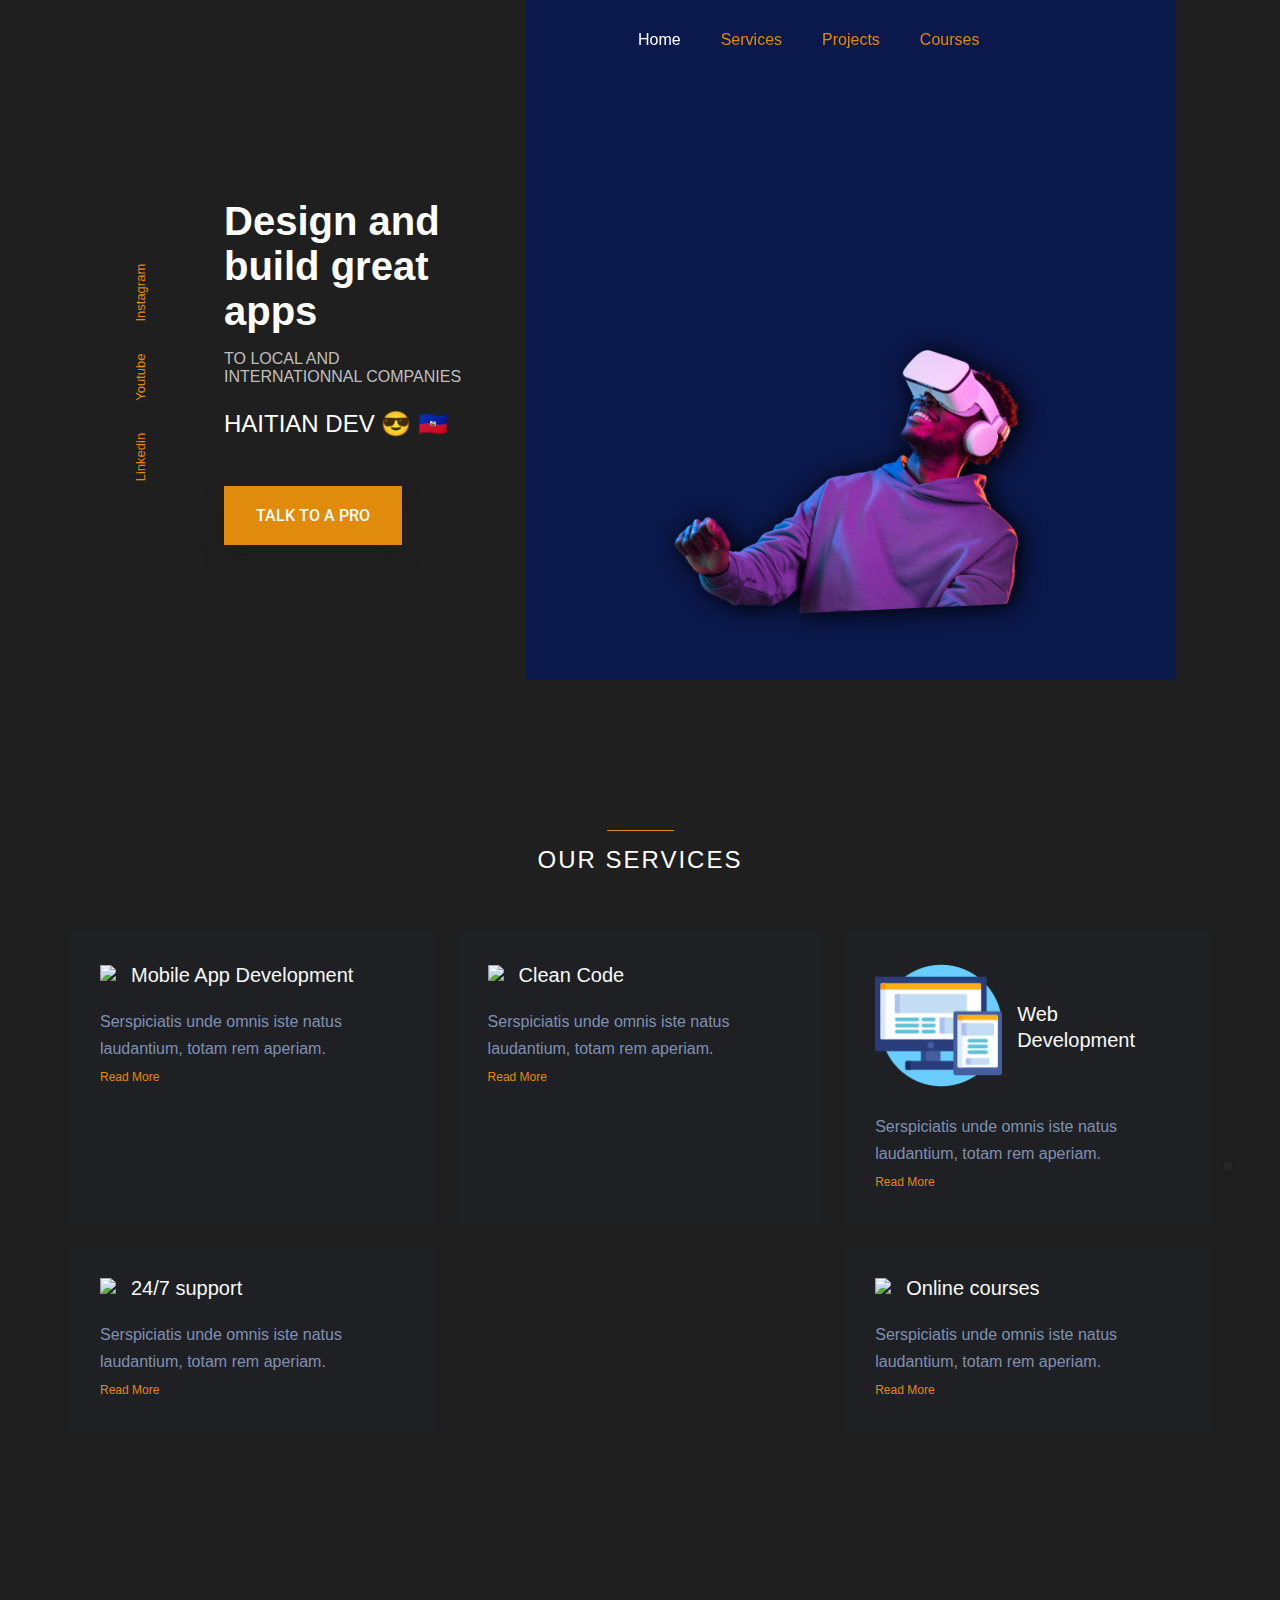
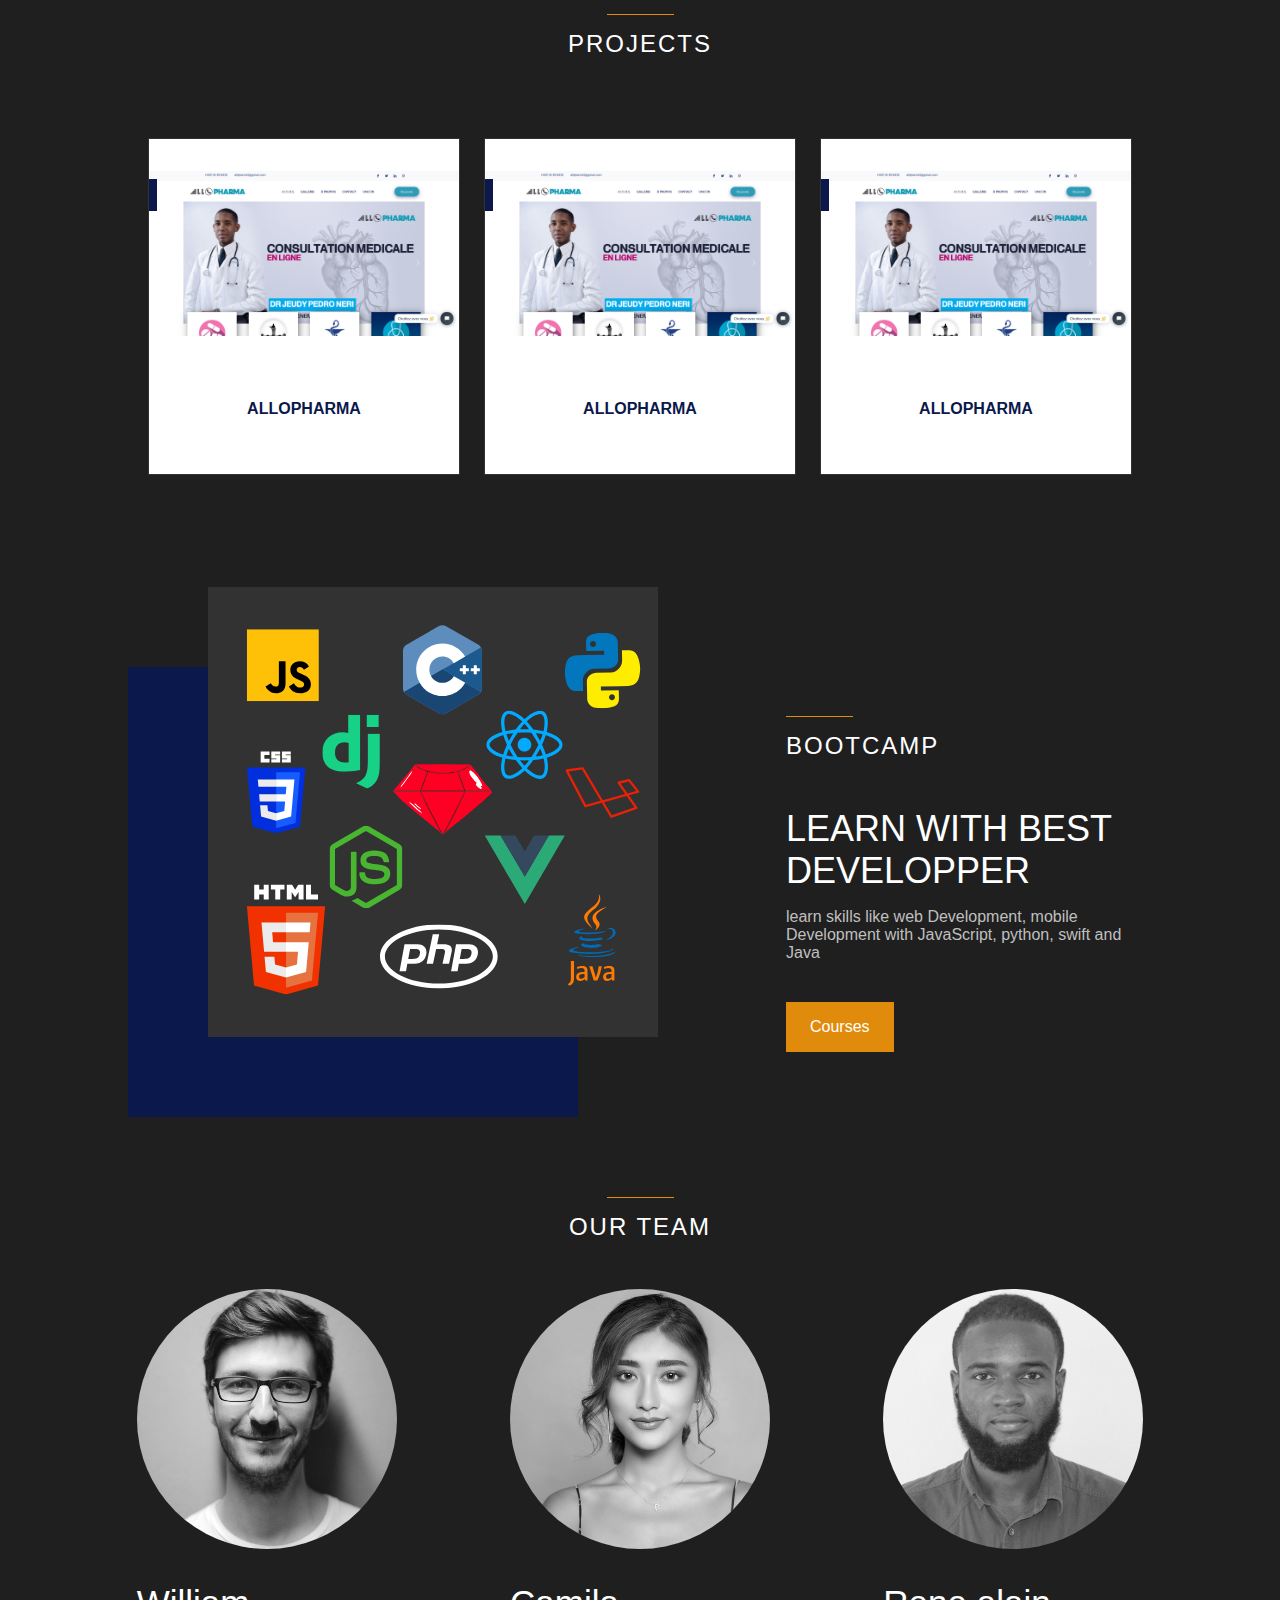
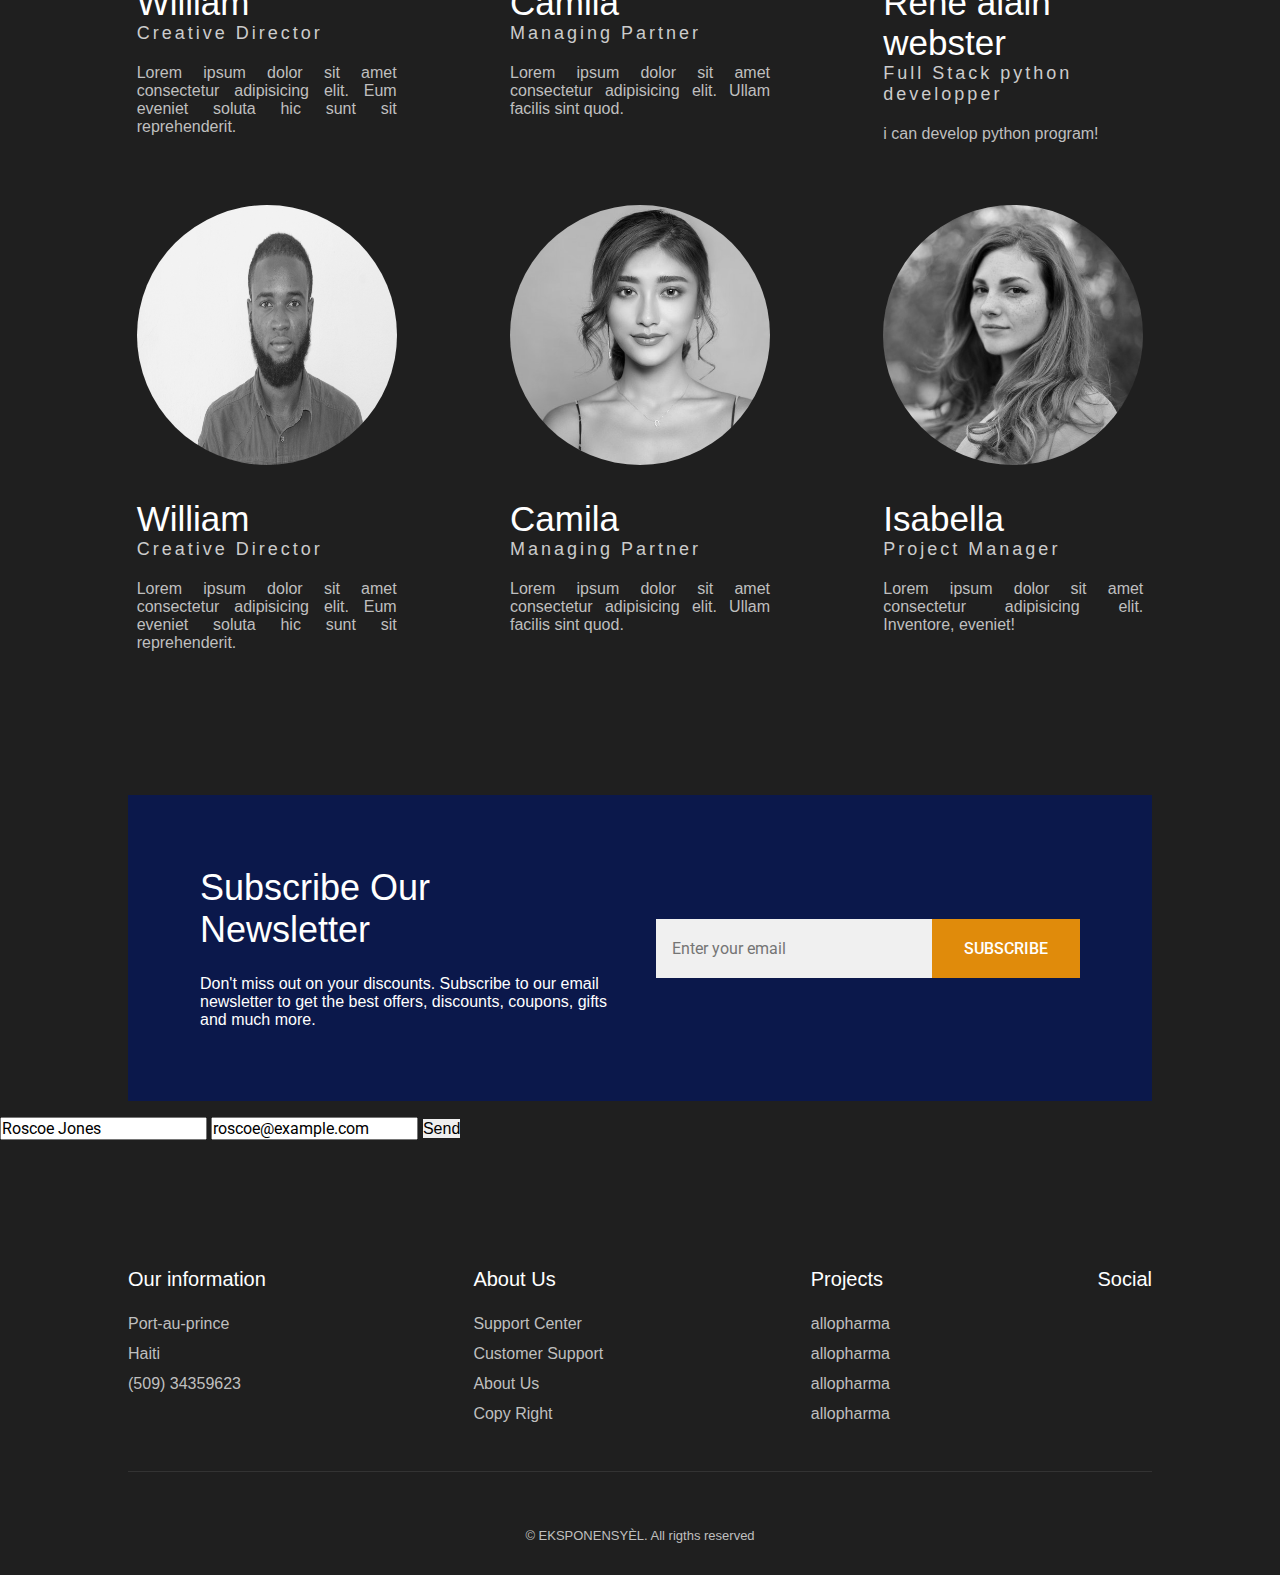
==== Application/index.html @ 1cc02b44 "correction" ====
<!DOCTYPE html>
    <html lang="en">
    <head>
        <meta charset="UTF-8">
        <meta name="viewport" content="width=device-width, initial-scale=1.0">

        <!--=============== FAVICON ===============-->
        <link rel="shortcut icon" href="assets/img/favicon.ico" type="image/x-icon">
        <!-- start Gist JS code-->
        <script>
        (function(d,h,w){var gist=w.gist=w.gist||[];gist.methods=['trackPageView','identify','track','setAppId'];gist.factory=function(t){return function(){var e=Array.prototype.slice.call(arguments);e.unshift(t);gist.push(e);return gist;}};for(var i=0;i<gist.methods.length;i++){var c=gist.methods[i];gist[c]=gist.factory(c)}s=d.createElement('script'),s.src="https://widget.getgist.com",s.async=!0,e=d.getElementsByTagName(h)[0],e.appendChild(s),s.addEventListener('load',function(e){},!1),gist.setAppId("orfzd7hv"),gist.trackPageView()})(document,'head',window);
        </script>
<!-- end Gist JS code-->
        <!--=============== BOXICONS ===============-->
        <!-- <link rel="stylesheet" href="https://cdn.jsdelivr.net/npm/boxicons@latest/css/boxicons.min.css"> -->
        
        <!--=============== SWIPER CSS ===============--> 
        <link rel="stylesheet" href="assets/css/swiper-bundle.min.css">

        <!--=============== CSS ===============-->
        <link rel="stylesheet" href="assets/css/styles.css">
        <link rel="stylesheet" href="https://s.pageclip.co/v1/pageclip.css" media="screen">
        <title>eksponansyel</title>
    </head>
    <body>
        <script src="https://s.pageclip.co/v1/pageclip.js" charset="utf-8"></script>
        <!--==================== HEADER ====================-->
        <header class="header" id="header">
            <nav class="nav container">
                <a href="#" class="nav__logo">
                    <img class="logo_eksp" src="/assets/img/logekps.png" alt="">
                    <!-- <i class='bx bxs-watch nav__logo-icon'></i> EKSPONENSYÈL -->
                </a>

                <div class="nav__menu" id="nav-menu">
                    <ul class="nav__list">
                        <li class="nav__item">
                            <a href="#home" class="nav__link active-link">Home</a>
                        </li>
                        <li class="nav__item">
                            <a href="#services" class="nav__link">Services</a>
                        </li>
                        <li class="nav__item">
                            <a href="#featured" class="nav__link">Projects</a>
                        </li>
                        <li class="nav__item">
                            <a id="cart-shop" href="" class="nav__link bx">Courses</a>
                        </li>
                    </ul>

                    <div class="nav__close" id="nav-close">
                        <i class='bx bx-x' ></i>
                    </div>
                </div>

                <div class="nav__btns">
                    <!-- Theme change button -->
                    <i class='bx bx-moon change-theme' id="theme-button"></i>

                    <div class="nav__shop" id="cart-shop">
                        <i class='bx bx-shopping-bag' ></i>
                    </div>

                    <div class="nav__toggle" id="nav-toggle">
                        <i class='bx bx-grid-alt' ></i>
                    </div>
                </div>
            </nav>
        </header>
        
        <!--==================== CART ====================-->
        <div class="cart" id="cart">
            <i class='bx bx-x cart__close' id="cart-close"></i>

            <h2 class="cart__title-center">My Cart</h2>

            <div class="cart__container">
                <article class="cart__card">
                    <div class="cart__box">
                        <img src="assets/img/featured1.png" alt="" class="cart__img">
                    </div>

                    <div class="cart__details">
                        <h3 class="cart__title">Jazzmaster</h3>
                        <span class="cart__price">$1050</span>

                        <div class="cart__amount">
                            <div class="cart__amount-content">
                                <span class="cart__amount-box">
                                    <i class='bx bx-minus' ></i>
                                </span>

                                <span class="cart__amount-number">1</span>

                                <span class="cart__amount-box">
                                    <i class='bx bx-plus' ></i>
                                </span>
                            </div>

                            <i class='bx bx-trash-alt cart__amount-trash' ></i>
                        </div>
                    </div>
                </article>
                
                <article class="cart__card">
                    <div class="cart__box">
                        <img src="assets/img/featured3.png" alt="" class="cart__img">
                    </div>

                    <div class="cart__details">
                        <h3 class="cart__title">Rose Gold</h3>
                        <span class="cart__price">$850</span>

                        <div class="cart__amount">
                            <div class="cart__amount-content">
                                <span class="cart__amount-box">
                                    <i class='bx bx-minus' ></i>
                                </span>

                                <span class="cart__amount-number">1</span>

                                <span class="cart__amount-box">
                                    <i class='bx bx-plus' ></i>
                                </span>
                            </div>

                            <i class='bx bx-trash-alt cart__amount-trash' ></i>
                        </div>
                    </div>
                </article>

                <article class="cart__card">
                    <div class="cart__box">
                        <img src="assets/img/new1.png" alt="" class="cart__img">
                    </div>

                    <div class="cart__details">
                        <h3 class="cart__title">Longines Rose</h3>
                        <span class="cart__price">$980</span>

                        <div class="cart__amount">
                            <div class="cart__amount-content">
                                <span class="cart__amount-box">
                                    <i class='bx bx-minus' ></i>
                                </span>

                                <span class="cart__amount-number">1</span>

                                <span class="cart__amount-box">
                                    <i class='bx bx-plus' ></i>
                                </span>
                            </div>

                            <i class='bx bx-trash-alt cart__amount-trash' ></i>
                        </div>
                    </div>
                </article>
            </div>

            <div class="cart__prices">
                <span class="cart__prices-item">3 items</span>
                <span class="cart__prices-total">$2880</span>
            </div>
        </div>

        <!--==================== MAIN ====================-->
        <main class="main">
            <!--==================== HOME ====================-->
            <section class="home" id="home">
                <div class="home__container container grid">
                    <!-- <div class="home__img-bg">
                        <img src="assets/img/favicon.png" alt="" class="home__img">
                    </div> -->
                    <div class="home__img-bg">
                        
                        <img src="assets/img/home.png" alt="" class="home__img">
                        
                    </div>
    
                    <div class="home__social">
                        <a href="https://www.facebook.com/" target="_blank" class="home__social-link">
                            Linkedin
                        </a>
                        <a href="https://twitter.com/" target="_blank" class="home__social-link">
                            Youtube
                        </a>
                        <a href="https://www.instagram.com/" target="_blank" class="home__social-link">
                            Instagram
                        </a>
                    </div>
    
                    <div class="home__data">
                        <h1 class="home__title">Design and build great apps</h1>
                        <p class="home__description">
                            TO LOCAL AND INTERNATIONNAL COMPANIES
                        </p>
                        <span class="home__price">HAITIAN DEV 😎 🇭🇹</span>

                        <div class="home__btns">

                            <button class="button home__button">TALK TO A PRO</button>
                        </div>
                    </div>
                </div>
            </section>

            <!-- Services -->
            <section class="service-wrp" id="services">
                <h2 class="section__title">
                    OUR SERVICES
                </h2>
                <div class="service-wrp-inner">
                    
                    <!--service-card-->
            
                    <div class="service-card bg-dark">
                        <div class="d-flex">
                            <div class="icon">
                                <img src="/assets/img/smartphone.png">
                            </div>
                            <div class="heading">
                                <h5>Mobile App Development</h5>
                            </div>
                        </div>
                        <div class="info">
                            <p>Serspiciatis unde omnis iste natus laudantium, totam rem aperiam.</p>
                            <a href="" class="info-link">Read More</a>
                        </div>
                    </div><!--service-card-->
            
                    <div class="service-card bg-dark">
                        <div class="d-flex">
                            <div class="icon">
                                <img src="/assets/img/design.png">
                            </div>
                            <div class="heading">
                                <h5>Clean Code</h5>
                            </div>
                        </div>
                        <div class="info">
                            <p>Serspiciatis unde omnis iste natus laudantium, totam rem aperiam.</p>
                            <a href="" class="info-link">Read More</a>
                        </div>
                    </div><!--service-card-->
            
                    <div class="service-card bg-dark">
                        <div class="d-flex">
                            <div class="icon">
                                <img src="assets/img/responsive.png">
                            </div>
                            <div class="heading">
                                <h5>Web Development</h5>
                            </div>
                        </div>
                        <div class="info">
                            <p>Serspiciatis unde omnis iste natus laudantium, totam rem aperiam.</p>
                            <a href="" class="info-link">Read More</a>
                        </div>
                    </div><!--service-card-->
            
                    <div class="service-card bg-dark">
                        <div class="d-flex">
                            <div class="icon">
                                <img src="/assets/img/customer-service.png">
                            </div>
                            <div class="heading">
                                <h5>24/7 support</h5>
                            </div>
                        </div>
                        <div class="info">
                            <p>Serspiciatis unde omnis iste natus laudantium, totam rem aperiam.</p>
                            <a href="" class="info-link">Read More</a>
                        </div>
                    </div><!--service-card-->
            
                    <div class="service-card bg-dark">
                        <div class="d-flex">
                            <div class="icon">
                                <img src="/assets/img/online-course.png">
                            </div>
                            <div class="heading">
                                <h5>Online courses</h5>
                            </div>
                        </div>
                        <div class="info">
                            <p>Serspiciatis unde omnis iste natus laudantium, totam rem aperiam.</p>
                            <a href="" class="info-link">Read More</a>
                        </div>
                    </div><!--service-card-->
            
                </div>
            </section>
            <!--==================== Services ====================-->
            <section class="featured section container" id="featured">
                <h2 class="section__title">
                    Projects
                </h2>

                <div class="featured__container grid">
                    <article class="featured__card">
                        <span class="featured__tag"></span>

                        <img class="pro_image" src="assets/img/project1.png" alt="" class="featured__img">

                        <div class="featured__data">
                            <h3 class="featured__title">J</h3>
                            <h3 class="featured__title">J</h3>
                            <span class="featured__price">ALLOPHARMA</span>
                        </div>

                        <button class="button featured__button">visiter</button>
                    </article>

                    <article class="featured__card">
                        <span class="featured__tag"></span>

                        <img class="pro_image" src="assets/img/project1.png" alt="" class="featured__img">

                        <div class="featured__data">
                            <h3 class="featured__title">J</h3>
                            <h3 class="featured__title">J</h3>
                            <span class="featured__price">ALLOPHARMA</span>
                        </div>

                        <button class="button featured__button">Visiter</button>
                    </article>

                    <article class="featured__card">
                        <span class="featured__tag"></span>

                        <img class="pro_image" src="assets/img/project1.png" alt="" class="featured__img">

                        <div class="featured__data">
                            <h3 class="featured__title">J</h3>
                            <h3 class="featured__title">J</h3>
                            <span class="featured__price">ALLOPHARMA</span>
                        </div>

                        <button class="button featured__button">Visiter</button>
                    </article>
                </div>
            </section>

            <!--==================== STORY ====================-->
            <section class="story section container">
                <div class="story__container grid">
                    <div class="story__data">
                        <h2 class="section__title story__section-title">
                            BOOTCAMP
                        </h2>
    
                        <h1 class="story__title">
                            LEARN WITH BEST DEVELOPPER 
                        </h1>
    
                        <p class="story__description">
                            learn skills like web Development, mobile Development with JavaScript, python, swift and Java
                        </p>
    
                        <a href="#" class="button button--small">Courses</a>
                    </div>

                    <div class="story__images">
                        <img src="assets/img/lang.svg" alt="" class="story__img">
                        <div class="story__square"></div>
                    </div>
                </div>
            </section>


            </section>
            <!-- our team -->
            <div class="team">
                <h2 class="section__title">
                    OUR TEAM
                </h2>
            
                <div class="profiles">
                  <div class="profile">
                    <img src="assets/img/img1.jpg" class="profile-img">
            
                    <h3 class="user-name">William</h3>
                    <h5>Creative Director</h5>
                    <p>Lorem ipsum dolor sit amet consectetur adipisicing elit. Eum eveniet soluta hic sunt sit reprehenderit.</p>
                  </div>
                  <div class="profile">
                    <img src="assets/img/img2.jpg" class="profile-img">
            
                    <h3 class="user-name">Camila</h3>
                    <h5>Managing Partner</h5>
                    <p>Lorem ipsum dolor sit amet consectetur adipisicing elit. Ullam facilis sint quod.</p>
                  </div>
                  <div class="profile">
                    <img src="assets/img/pere.png" class="profile-img">
            
                    <h3 class="user-name">Rene alain webster</h3>
                    <h5>Full Stack python developper</h5>
                    <p>i can develop python program!</p>
                  </div>
                </div>
              </div>
              <div class="team1">
            
                <div class="profiles">
                  <div class="profile">
                    <img src="assets/img/IMG_9974.jpg" class="profile-img">
            
                    <h3 class="user-name">William</h3>
                    <h5>Creative Director</h5>
                    <p>Lorem ipsum dolor sit amet consectetur adipisicing elit. Eum eveniet soluta hic sunt sit reprehenderit.</p>
                  </div>
                  <div class="profile">
                    <img src="assets/img/img2.jpg" class="profile-img">
            
                    <h3 class="user-name">Camila</h3>
                    <h5>Managing Partner</h5>
                    <p>Lorem ipsum dolor sit amet consectetur adipisicing elit. Ullam facilis sint quod.</p>
                  </div>
                  <div class="profile">
                    <img src="assets/img/img3.jpg" class="profile-img">
            
                    <h3 class="user-name">Isabella</h3>
                    <h5>Project Manager</h5>
                    <p>Lorem ipsum dolor sit amet consectetur adipisicing elit. Inventore, eveniet!</p>
                  </div>
                </div>
              </div>
            <!--==================== NEWSLETTER ====================-->
            <section class="newsletter section container">
                <div class="newsletter__bg grid">
                    <div>
                        <h2 class="newsletter__title">Subscribe Our <br> Newsletter</h2>
                        <p class="newsletter__description">
                            Don't miss out on your discounts. Subscribe to our email 
                            newsletter to get the best offers, discounts, coupons, 
                            gifts and much more.
                        </p>
                    </div>

                    <form action="" class="newsletter__subscribe">
                        <input type="email" placeholder="Enter your email" class="newsletter__input">
                        <button class="button">
                            SUBSCRIBE
                        </button>
                    </form>
                </div>
            </section>
        </main>
        <form action="https://send.pageclip.co/Z3BWL2ISy3RGzEisIYUYy2rmkZtKHPbE" class="pageclip-form" method="post">
            <!-- Replace these inputs with your own. Make sure they have a "name" attribute! -->
            <input type="text" name="name" value="Roscoe Jones" />
            <input type="email" name="email" value="roscoe@example.com" />
          
            <!-- This button will have a loading spinner. Keep the inner span for best results. -->
            <button type="submit" class="pageclip-form__submit">
              <span>Send</span>
            </button>
          </form>
        <!--==================== FOOTER ====================-->
        <footer class="footer section">
            <div class="footer__container container grid">
                <div class="footer__content">
                    <h3 class="footer__title">Our information</h3>

                    <ul class="footer__list">
                        <li>Port-au-prince</li>
                        <li>Haiti</li>
                        <li>(509) 34359623</li>
                    </ul>
                </div>
                <div class="footer__content">
                    <h3 class="footer__title">About Us</h3>

                    <ul class="footer__links">
                        <li>
                            <a href="#" class="footer__link">Support Center</a>
                        </li>
                        <li>
                            <a href="#" class="footer__link">Customer Support</a>
                        </li>
                        <li>
                            <a href="#" class="footer__link">About Us</a>
                        </li>
                        <li>
                            <a href="#" class="footer__link">Copy Right</a>
                        </li>
                    </ul>
                </div>

                <div class="footer__content">
                    <h3 class="footer__title">Projects</h3>

                    <ul class="footer__links">
                        <li>
                            <a href="#" class="footer__link">allopharma</a>
                        </li>
                        <li>
                            <a href="#" class="footer__link">allopharma</a>
                        </li>
                        <li>
                            <a href="#" class="footer__link">allopharma</a>
                        </li>
                        <li>
                            <a href="#" class="footer__link">allopharma</a>
                        </li>
                    </ul>
                </div>

                <div class="footer__content">
                    <h3 class="footer__title">Social</h3>

                    <ul class="footer__social">
                        <a href="https://www.facebook.com/" target="_blank" class="footer__social-link">
                            <i class='bx bxl-facebook'></i>
                        </a>

                        <a href="https://twitter.com/" target="_blank" class="footer__social-link">
                            <i class='bx bxl-twitter' ></i>
                        </a>

                        <a href="https://www.instagram.com/" target="_blank" class="footer__social-link">
                            <i class='bx bxl-instagram' ></i>
                        </a>
                    </ul>
                </div>
            </div>

            <span class="footer__copy">&#169; EKSPONENSYÈL. All rigths reserved</span>
        </footer>

        <!--=============== SCROLL UP ===============-->
        <a href="#" class="scrollup" id="scroll-up"> 
            <i class='bx bx-up-arrow-alt scrollup__icon' ></i>
        </a>

        <!--=============== SWIPER JS ===============-->
        <script src="assets/js/swiper-bundle.min.js"></script>

        <!--=============== MAIN JS ===============-->
        <script src="assets/js/main.js"></script>
    </body>
</html>
---- Application/assets/css/styles.css ----
/*=============== GOOGLE FONTS ===============*/
@import url("https://fonts.googleapis.com/css2?family=Roboto:wght@400;500;700&display=swap");

/*=============== VARIABLES CSS ===============*/
:root {
  --header-height: 3.5rem;

  /*========== Colors ==========*/
  --first-color: hsl(228, 74%, 17%);
  --button-color: hsl(0, 0%, 24%);
  --button-color-alt: hsl(0, 0%, 28%);
  --title-color: hsl(0, 0%, 100%);
  --text-color: hsl(0, 0%, 75%);
  --body-color: hsl(0, 0%, 12%);
  --container-color: hsl(0, 0%, 16%);
  --border-color: hsl(0, 0%, 20%);
  --orange-couleur: hsl(36, 91%, 46%);
  /*========== Font and typography ==========*/
  --body-font: 'Roboto', sans-serif;
  --biggest-font-size: 2rem;
  --h1-font-size: 1.5rem;
  --h2-font-size: 1.25rem;
  --h3-font-size: 1rem;
  --normal-font-size: .938rem;
  --small-font-size: .813rem;
  --smaller-font-size: .75rem;

  /*========== Font weight ==========*/
  --font-medium: 500;
  --font-bold: 700;

  /*========== Margenes Bottom ==========*/
  --mb-0-5: .5rem;
  --mb-0-75: .75rem;
  --mb-1: 1rem;
  --mb-1-5: 1.5rem;
  --mb-2: 2rem;
  --mb-2-5: 2.5rem;
  --mb-3: 3rem;

  /*========== z index ==========*/
  --z-tooltip: 10;
  --z-fixed: 100;
}

@media screen and (min-width: 968px) {
  :root {
    --biggest-font-size: 2.5rem;
    --h1-font-size: 2.25rem;
    --h2-font-size: 1.5rem;
    --h3-font-size: 1.25rem;
    --normal-font-size: 1rem;
    --small-font-size: .875rem;
    --smaller-font-size: .813rem;
  }
}

/*=============== BASE ===============*/
* {
  box-sizing: border-box;
  padding: 0;
  margin: 0;
}

html {
  scroll-behavior: smooth;
}

body,
button,
input {
  font-family: var(--body-font);
  font-size: var(--normal-font-size);
}

body {
  margin: 0;
  background-color: var(--body-color);
  color: var(--text-color);
  /*For animation dark mode*/
  transition: .4s;
}

h1, h2, h3, h4 {
  color: var(--title-color);
  font-weight: var(--font-medium);
}

ul {
  list-style: none;
}

a {
  text-decoration: none;
}

img {
  max-width: 100%;
  height: auto;
}

button {
  cursor: pointer;
  border: none;
  outline: none;
}

/*=============== THEME ===============*/
/*========== Variables Dark theme ==========*/
body.dark-theme {
  --first-color: hsl(228, 74%, 17%);
  --button-color: hsl(0, 0%, 24%);
  --button-color-alt: hsl(0, 0%, 28%);
  --title-color: hsl(0, 0%, 95%);
  --text-color: hsl(0, 0%, 75%);
  --body-color: hsl(0, 0%, 12%);
  --container-color: hsl(0, 0%, 16%);
  --border-color: hsl(0, 0%, 20%);
}

/*========== Button Dark/Light ==========*/
.change-theme {
  color: var(--title-color);
  font-size: 1.25rem;
  cursor: pointer;
}

/*========== 
    Color changes in some parts of 
    the website, in dark theme 
==========*/
.dark-theme .change-theme,
.dark-theme .nav__toggle,
.dark-theme .nav__shop,
.dark-theme .button--gray {
  color: hsl(0, 0%, 15%);
}

.dark-theme .scroll-header {
  box-shadow: 0 1px 4px hsla(0, 0%, 4%, .3);
}

.scroll-header .change-theme,
.scroll-header .nav__toggle,
.scroll-header .nav__shop {
  color: var(--title-color);
}

.dark-theme::-webkit-scrollbar {
  background: hsl(0, 0%, 30%);
}

/*=============== REUSABLE CSS CLASSES ===============*/
.container {
  max-width: 1024px;
  margin-left: var(--mb-1-5);
  margin-right: var(--mb-1-5);
}

.grid {
  display: grid;
}

.main {
  overflow: hidden;
}

.section {
  padding: 6.5rem 0 1rem;
}

.section__title {
  position: relative;
  font-size: var(--h3-font-size);
  margin-bottom: var(--mb-3);
  text-transform: uppercase;
  letter-spacing: 2px;
  text-align: center;
}

.section__title::before {
  content: '';
  position: absolute;
  top: -1rem;
  left: 0;
  right: 0;
  margin: 0 auto;
  width: 67px;
  height: 1px;
  background-color: var(--orange-couleur);
}

/*=============== HEADER & NAV ===============*/
.header {
  width: 100%;
  background: transparent;
  position: fixed;
  top: 0;
  left: 0;
  z-index: var(--z-fixed);
  /*For animation dark mode*/
  transition: .4s;
}

.nav {
  height: var(--header-height);
  display: flex;
  max-width: 1000px;
  justify-content: space-between;
  align-items: center;
}

.nav__logo, 
.nav__toggle, 
.nav__shop, 
.nav__close {
  color: var(--title-color);
}
.logo_eksp {
  max-width: 127%;
  height: auto;
}
.nav__logo {
  margin-right: 450px;
  letter-spacing: 1px;
  display: inline-flex;
  align-items: center;
  column-gap: .25rem;
}

.nav__logo-icon {
  font-size: 1.50rem;
}

.nav__btns {
  display: flex;
  align-items: center;
  column-gap: 1rem;
}

.nav__toggle, 
.nav__shop {
  font-size: 1.25rem;
  cursor: pointer;
}



@media screen and (max-width: 767px) {
  .nav__menu {
    position: relative;
    background-color: var(--body-color);
    top: 0;
    right: -100%;
    width: 100%;
    height: 100%;
    padding: 6rem 2rem 3.5rem;
    transition: .5s;
  }
}

.nav__list {
  display: flex;
  flex-direction: column;
  row-gap: 2rem;
}

.nav__link {
  color: var(--orange-couleur);
  font-weight: var(--font-medium);
  text-transform: uppercase;
  font-size: var(--h2-font-size);
  transition: .3s;
}

.nav__link:hover {
  color: var(--orange-couleur);
}

.nav__close {
  font-size: 2rem;
  position: absolute;
  top: .9rem;
  right: 1.25rem;
  cursor: pointer;
}

/* Show menu */
.show-menu {
  right: 0;
}

/* Change background header */
.scroll-header {
  background-color: var(--body-color);
  box-shadow: 0 1px 4px hsla(0, 4%, 15%, .10);
}

/* Active link */
.active-link {
  color: var(--title-color);
}

/*=============== HOME ===============*/
.home__container {
  position: relative;
  row-gap: 2.5rem;
}

.home__img {
  width: 240px;
}

.home__img-bg {
  background-color: var(--first-color);
  width: 258px;
  height: 430px;
  padding-bottom: 2rem;
  display: flex;
  justify-content: center;
  align-items: flex-end;
  justify-self: flex-end;
  transform: translateX(1.5rem);
}

.home__social {
  position: absolute;
  color: var(--orange-couleur);
  top: 35%;
  left: -5rem;
  transform: rotate(-90deg);
  display: flex;
  column-gap: 1rem;
}

.home__social-link {
  font-size: var(--smaller-font-size);
  color: var(--text-color-light);
  transition: .3s;
}

.home__social-link:hover {
  color: var(--title-color);
}

.home__title {
  font-size: var(--biggest-font-size);
  font-weight: var(--font-bold);
  margin-bottom: var(--mb-1);
}

.home__description {
  margin-bottom: var(--mb-1-5);
}

.home__price {
  display: inline-block;
  font-size: var(--h2-font-size);
  font-weight: var(--font-medium);
  color: var(--title-color);
  margin-bottom: var(--mb-3);
}

.home__btns {
  display: flex;
  align-items: center;
}

.home__button {
  box-shadow: 0 12px 24px hsla(0, 0%, 10%, .2);
}

/*=============== Services ==============*/
@import url('https://fonts.googleapis.com/css2?family=Poppins:wght@300;400;500;600;700&display=swap');
* {
padding: 0;
margin: 0;
box-sizing: border-box;
font-family: 'Poppins', sans-serif;
font-weight: normal;
}

/***************/

.service-wrp{
background:hsl(0, 0%, 12%) ;
background-size: cover;
background-position: center center;
background-repeat: no-repeat;
margin-top: 10px;
padding-top: 60px;
padding-bottom: 60px
}

.service-wrp-inner{
max-width: 1140px;
margin: auto;
display: flex;
justify-content: space-between;
flex-wrap: wrap;
}

.service-card{
width: 32%;
margin: 10px 0
}

.service-card h4{
font-size: 32px;
font-weight: 300;
line-height: 1.5;
color: #fff;
}

.bg-dark{
background-color: rgba(19, 96, 239, 0.02);
padding: 30px;
}

.d-flex{
display: flex;
align-items: center;
margin-bottom: 20px
}

.service-card .icon{
	margin-right: 15px
}

.service-card .heading h5{
color: #f8f9fa;
font-weight: 500;
font-size: 20px;
line-height: 1.3
}

.service-card .info{
color: #8090b5;
line-height: 1.7;	
}

.service-card .info-link{
	color: hsl(36, 91%, 46%);
	font-size: 12px
}

/***********/

@media (max-width: 768px){
.service-wrp {
padding: 40px 15px;
margin-top: 0
}

.service-card h4 {
font-size: 26px;
line-height: 1.3;
}

.service-wrp-inner {
flex-direction: column;
}

.service-card {
width: 100%;
margin: 10px 0px;
}

/****/
}






/*=============== BUTTONS ===============*/
.button {
  display: inline-block;
  background-color: var(--orange-couleur);
  color: #FFF;
  padding: 1.25rem 2rem;
  font-weight: var(--font-medium);
  transition: .3s;
}

.button:hover {
  background-color: var(--button-color-alt);
}

.button--gray {
  background-color: hsl(0, 0%, 75%);
  color: var(--title-color);
}

.button--gray:hover {
  background-color: hsl(0, 0%, 63%);
}

.button--small {
  padding: 1rem 1.5rem;
}

/*=============== FEATURED ===============*/
.featured__container {
  row-gap: 2.5rem;
}

.featured__card {
  position: relative;
  text-align: center;
  background-color: var(--title-color);
  padding-top: 2rem;
  border: 1px solid var(--border-color);
  overflow-y: hidden;
  transition: .3s;
}

.featured__tag {
  background-color: var(--first-color);
  padding: .5rem 1rem;
  color: #fff;
  text-transform: uppercase;
  font-size: var(--small-font-size);
  font-weight: var(--font-medium);
  position: absolute;
  transform: rotate(-90deg);
  left: -1rem;
  top: 3rem;
}

.featured__img {
  height: 214px;
  margin-bottom: var(--mb-1);
}

.featured__title, 
.featured__price {
  font-size: var(--h3-font-size);
  font-weight: var(--font-bold);
}

.featured__title {
  text-transform: uppercase;
  margin-bottom: var(--mb-0-75);
}

.featured__price {
  display: block;
  color: var(--first-color);
  transition: .3s;
}

.featured__button {
  font-size: var(--small-font-size);
  transform: translateY(1rem);
  opacity: 0;
}

.featured__card:hover {
  box-shadow: 0 12px 32px hsla(0, 0%, 20%, .1);
  padding: 2rem 0 3rem 0;
}

.featured__card:hover .featured__button {
  transform: translateY(0);
  opacity: 1;
}

.featured__card:hover .featured__price {
  margin-bottom: var(--mb-1-5);
}

/*=============== STORY ===============*/
.story__container {
  row-gap: 7.5rem;
}

.story__title {
  font-family:  'montserrat', sans-serif;
  font-size: var(--h1-font-size);
  margin-bottom: var(--mb-1);
}

.story__description {
  margin-bottom: var(--mb-2-5);
}

.story__images {
  position: relative;
}

.story__img, 
.story__square {
  width: 250px;
}

.story__square {
  height: 250px;
  background-color: var(--first-color);
}

.story__img {
  position: absolute;
  left: 3rem;
  top: -3rem;
}

/*=============== PRODUCTS ===============*/
.products__container {
  grid-template-columns: repeat(2, 1fr);
  gap: 2rem;
}

.products__card {
  position: relative;
  background-color: var(--container-color);
  padding: 1.25rem 0;
  border: 1px solid var(--border-color);
  text-align: center;
  transition: .3s;
}

.products__img {
  height: 125px;
  margin-bottom: var(--mb-1);
}

.products__title, 
.products__price {
  font-size: var(--small-font-size);
  font-weight: var(--font-medium);
}

.products__title {
  text-transform: uppercase;
  margin-bottom: var(--mb-0-5);
}

.products__price {
  color: var(--first-color);
}

.products__button {
  background-color: var(--button-color);
  padding: .4rem;
  color: #fff;
  font-size: 1rem;
  position: absolute;
  right: 0;
  bottom: 0;
  transition: .3s;
}

.products__button:hover {
  background-color: var(--button-color-alt);
}

.products__card:hover {
  box-shadow: 0 8px 32px hsla(0, 0%, 10%, .1);
}

/*=============== TESTIMONIAL ===============*/
.testimonial__container {
  row-gap: 4rem;
}

.testimonial__quote {
  display: inline-flex;
  background-color: var(--container-color);
  padding: .5rem .75rem;
  font-size: 1.5rem;
  color: var(--first-color);
  box-shadow: 0 4px 12px hsla(0, 0%, 20%, .1);
  margin-bottom: var(--mb-2);
}

.testimonial__description {
  margin-bottom: var(--mb-1);
}

.testimonial__date {
  font-size: var(--normal-font-size);
  margin-bottom: var(--mb-2);
}

.testimonial__perfil {
  display: flex;
  align-items: center;
  column-gap: 1rem;
  margin-bottom: 7rem;
}

.testimonial__perfil-img {
  width: 60px;
  height: 60px;
  border-radius: 3rem;
}

.testimonial__perfil-data {
  display: flex;
  flex-direction: column;
  row-gap: .5rem;
}

.testimonial__perfil-name {
  font-size: var(--h3-font-size);
  font-weight: var(--font-medium);
  color: var(--title-color);
}

.testimonial__perfil-detail {
  font-size: var(--small-font-size);
}

.testimonial__images {
  position: relative;
}

.testimonial__img, 
.testimonial__square {
  width: 250px;
}

.testimonial__square {
  height: 250px;
  background-color: var(--first-color);
  margin-left: auto;
}

.testimonial__img {
  position: absolute;
  right: 2rem;
  top: 3rem;
}

.testimonial-swiper {
  margin-left: initial;
  margin-right: initial;
}

.swiper-button-prev:after,
.swiper-button-next:after {
  content: '';
}

/* Swiper class */
.swiper-button-next,
.swiper-button-prev {
  top: initial;
  bottom: 5%;
  width: initial;
  height: initial;
  background-color: var(--container-color);
  box-shadow: 0 4px 12px hsla(0, 0%, 20%, .1);
  padding: .25rem;
  font-size: 1.5rem;
  color: var(--first-color);
}

.swiper-button-next {
  right: initial;
  left: 4rem;
}

/*=============== NEW ===============*/
.new__card {
  position: relative;
  text-align: center;
  background-color: var(--container-color);
  padding-top: 2rem;
  border: 1px solid var(--border-color);
  overflow-y: hidden;
  transition: .3s;
}

.new__tag {
  background-color: var(--first-color);
  padding: .5rem 1rem;
  color: #fff;
  text-transform: uppercase;
  font-size: var(--small-font-size);
  font-weight: var(--font-medium);
  position: absolute;
  top: 1rem;
  right: 1rem;
  transition: .3s;
}

.new__img {
  height: 215px;
  margin-bottom: var(--mb-1);
}

.new__title, 
.new__price {
  font-size: var(--h3-font-size);
  font-weight: var(--font-bold);
}

.new__title {
  text-transform: uppercase;
  margin-bottom: var(--mb-0-75);
}

.new__price {
  display: block;
  color: var(--first-color);
  transition: .3s;
}

.new__button {
  font-size: var(--small-font-size);
  transform: translateY(1rem);
  opacity: 0;
}

.new__card:hover {
  background-color: var(--first-color);
  box-shadow: 0 12px 32px hsla(0, 0%, 20%, .1);
  padding: 2rem 0 3rem 0;
}

.new__card:hover .new__tag {
  background-color: var(--button-color);
}

.new__card:hover .new__button {
  transform: translateY(0);
  opacity: 1;
}

.new__card:hover .new__title {
  color: hsl(0, 0%, 15%);
}

.new__card:hover .new__price {
  color: hsl(0, 0%, 15%);
  margin-bottom: var(--mb-1-5);
}

/*=============== NEWSLETTER ===============*/
.newsletter__bg {
  background-color: var(--first-color);
  padding: 3rem 1.5rem;
  text-align: center;
  row-gap: 2.5rem;
}

.newsletter__title {
  font-size: var(--h1-font-size);
  color: hsl(0, 0%, 100%);
  margin-bottom: var(--mb-1-5);
}

.newsletter__description {
  color: hsl(0, 0%, 100%);
}

.newsletter__subscribe {
  display: flex;
  flex-direction: column;
  row-gap: .75rem;
}

.newsletter__input {
  border: none;
  outline: none;
  background-color: hsl(0, 0%, 94%);
  padding: 1.25rem 1rem;
  color: hsl(0, 0%, 15%);
}

/*=============== FOOTER ===============*/
.footer__container {
  row-gap: 2rem;
  border-bottom: 1px solid var(--border-color);
  padding-bottom: 3rem;
}

.footer__title {
  font-size: var(--h2-font-size);
  margin-bottom: var(--mb-1-5);
}

.footer__list, 
.footer__links {
  display: flex;
  flex-direction: column;
  row-gap: .75rem;
}

.footer__link {
  color: var(--text-color);
}

.footer__link:hover {
  color: var(--title-color);
}

.footer__social {
  display: flex;
  column-gap: 1rem;
}

.footer__social-link {
  font-size: 1.25rem;
  color: var(--text-color);
}

.footer__social-link:hover {
  color: var(--title-color);
}

.footer__copy {
  display: block;
  margin: 3.5rem 0 1rem 0;
  text-align: center;
  font-size: var(--smaller-font-size);
  color: var(--text-color-light);
}

/*=============== SCROLL UP ===============*/
.scrollup {
  position: fixed;
  right: 1rem;
  bottom: -30%;
  background-color: var(--container-color);
  box-shadow: 0 4px 12px hsla(0, 0%, 20%, .1);
  display: inline-flex;
  padding: .25rem;
  z-index: var(--z-tooltip);
  opacity: .8;
  transition: .4s;
}

.scrollup:hover {
  opacity: 1;
}

.scrollup__icon {
  font-size: 1.5rem;
  color: var(--first-color);
}

/* Show Scroll Up*/
.show-scroll {
  bottom: 3rem;
}

/*=============== SCROLL BAR ===============*/
::-webkit-scrollbar {
  width: .6rem;
  background: hsl(0, 0%, 74%);
}

::-webkit-scrollbar-thumb {
  background: hsl(0, 0%, 17%);
}

/*=============== CART ===============*/
.cart {
  position: fixed;
  background-color: var(--body-color);
  z-index: var(--z-fixed);
  width: 100%;
  height: 100%;
  top: 0;
  right: -100%;
  padding: 3.5rem 2rem;
  transition: .4s;
}

.cart__title-center {
  font-size: var(--h2-font-size);
  text-align: center;
  margin-bottom: var(--mb-3);
}

.cart__close {
  font-size: 2rem;
  color: var(--title-color);
  position: absolute;
  top: 1.25rem;
  right: .9rem;
  cursor: pointer;
}

.cart__container {
  display: grid;
  row-gap: 1.5rem;
}

.cart__card {
  display: flex;
  align-items: center;
  column-gap: 1rem;
}

.cart__box {
  background-color: var(--container-color);
  padding: .75rem 1.25rem;
  border: 1px solid var(--border-color);
}

.cart__img {
  width: 50px;
}

.cart__title {
  font-size: var(--normal-font-size);
  margin-bottom: .5rem;
}

.cart__price {
  display: block;
  font-size: var(--small-font-size);
  color: var(--first-color);
  margin-bottom: var(--mb-1-5);
}

.cart__amount,
.cart__amount-content{
  display: flex;
  align-items: center;
}

.pro_image{
  max-width: 100%;
  height: auto;
}

.cart__amount{
  column-gap: 3rem;
}

.cart__amount-content{
  column-gap: 1rem;
}

.cart__amount-box {
  display: inline-flex;
  padding: .25rem;
  background-color: var(--container-color);
  border: 1px solid var(--border-color);
  cursor: pointer;
}

.cart__amount-trash {
  font-size: 1.15rem;
  color: var(--first-color);
  cursor: pointer;
}

.cart__prices {
  margin-top: 6rem;
  display: flex;
  justify-content: space-between;
}

.cart__prices-item, 
.cart__prices-total {
  color: var(--title-color);
}

.cart__prices-item {
  font-size: var(--small-font-size);
}

.cart__prices-total {
  font-size: var(--h3-font-size);
  font-weight: var(--font-medium);
}

/* Show cart */
.show-cart {
  right: 0;
}

/*=============== BREAKPOINTS ===============*/
/* For small devices */
@media screen and (max-width: 320px) {
  .container {
    margin-left: var(--mb-1);
    margin-right: var(--mb-1);
  }
  .home__img-bg {
    width: 220px;
  }
  .home__title {
    font-size: var(--h1-font-size);
  }
  .home__button {
    font-size: var(--smaller-font-size);
  }

  .story__square,
  .story__img,
  .testimonial__square,
  .testimonial__img {
    width: 180px;
  }

  .story__square,
  .testimonial__square {
    height: 180px;
  }

  .products__container {
    grid-template-columns: repeat(1, 180px);
    justify-content: center;
  }
}

/* For medium devices */
@media screen and (min-width: 576px) {
  .home__img-bg {
    width: 400px;
  }

  .featured__container {
    grid-template-columns: repeat(2, 1fr);
    justify-content: center;
    align-items: flex-start;
    gap: 1.5rem;
  }

  .footer__container {
    grid-template-columns: repeat(2, 1fr);
  }
}

@media screen and (min-width: 767px) {
  .section {
    padding: 8rem 0 1rem;
  }

  .cart {
    width: 420px;
    box-shadow: -2px 0 4px hsla(0, 0%, 15%, .1);
  }

  .nav {
    height: calc(var(--header-height) + 1.5rem);
    justify-content: initial;
    column-gap: 3rem;
  }
  .nav__toggle, 
  .nav__close {
    display: none;
  }
  .nav__list {
    flex-direction: row;
    column-gap: 2.5rem;
  }
  .nav__link {
    text-transform: initial;
    font-size: var(--normal-font-size);
  }
  .nav__btns {
    margin-left: auto;
  }

  .home__container {
    padding-top: 6rem;
    grid-template-columns: 1fr max-content;
    align-items: center;
  }
  .home__img-bg {
    order: 1;
    transform: translate(1.5rem, -6rem);
  }
  .home__data {
    padding: 0 0 3rem 6rem;
    align-items: flex-end;
  }
  .home__social {
    top: 47%;
    column-gap: 2rem;
  }

  .featured__title,
  .featured__price,
  .new__title,
  .new__price {
    font-size: var(--normal-font-size);
  }

  .story__container,
  .testimonial__container,
  .newsletter__bg {
    grid-template-columns: repeat(2, 1fr);
    align-items: center;
  }

  .story__section-title {
    text-align: initial;
  }
  .story__section-title::before {
    margin: initial;
  }
  .story__images {
    order: -1;
  }

  .products__container {
    grid-template-columns: repeat(3, 200px);
    justify-content: center;
    gap: 2.5rem;
  }
  .products__card {
    padding: 2rem 0;
  }
  .products__img {
    height: 155px;
  }

  .newsletter__bg {
    text-align: initial;
    column-gap: 2rem;
    padding: 4.5rem;
  }
  .newsletter__subscribe {
    flex-direction: row;
  }
  .newsletter__input {
    width: 100%;
  }

  .footer__container {
    grid-template-columns: repeat(4, max-content);
    justify-content: space-between;
  }
  .footer__title {
    font-size: var(--h3-font-size);
  }
}

@media screen and (min-width: 992px) {
  .section__title {
    font-size: var(--h2-font-size);
  }

  .home__container {
    column-gap: 2rem;
  }
  .home__img-bg {
    width: 650px;
    height: 680px;
  }
  .home__img {
    width: 420px;
  }
  .home__social {
    left: -6rem;
  }
  .home__data {
    padding: 0 0 8rem 6rem;
    justify-content: center;
  }

  .featured__container {
    grid-template-columns: repeat(3, 312px);
    padding-top: 2rem;
  }
  
  .story__container,
  .testimonial__container {
    column-gap: 8rem;
  }

  .story__square,
  .story__img,
  .testimonial__square,
  .testimonial__img {
    width: 450px;
  }

  .story__square,
  .testimonial__square {
    height: 450px;
  }

  .products__container,
  .new__container {
    padding-top: 2rem;
  }

  .testimonial__container {
    padding-bottom: 4rem;
  }
}

/* For large devices */
@media screen and (min-width: 1024px) {
  .container {
    margin-left: auto;
    margin-right: auto;
  }
  
  .story__container,
  .testimonial__container {
    column-gap: 13rem;
  }

  .story__container {
    padding-top: 3rem;
  }
  .story__img {
    left: 5rem;
    top: -5rem;
  }

  .testimonial__img {
    right: 5rem;
    top: 5rem;
  }

  .scrollup {
    right: 3rem;
  }
}

.heading {
  font-size: 60px;
  color: white;
}

.heading span {
  font-style: italic;
  font-size: 30px;
}

.profiles {
  display: flex;
  justify-content: space-around;
  margin: 15px 80px;
}

.profile {
  flex-basis: 260px;
}

.profile .profile-img {
  height: 260px;
  width: 260px;
  border-radius: 50%;
  filter: grayscale(100%);
  cursor: pointer;
  transition: 400ms;
}

.profile:hover .profile-img {
  filter: grayscale(0);
}

.user-name {
  margin-top: 30px;
  font-size: 35px;
}

.profile h5 {
  font-size: 18px;
  font-weight: 100;
  letter-spacing: 3px;
  color: #ccc;
}

.profile p {
  font-size: 16px;
  margin-top: 20px;
  text-align: justify;
}

.team {
  padding-top: 5em;
}
.team1 {
  padding-top: 2em;
}

@media only screen and (max-width: 1150px) {
  .profiles {
    flex-direction: column;
  }

  .profile {
    display: flex;
    flex-direction: column;
    align-items: center;
  }

  .profile p {
    text-align: center;
    margin: 20px 60px 80px 60px;
    font-size: 20px;
  }
}

@media only screen and (max-width: 900px) {
  .heading {
    font-size: 40px;
    color: white;
    text-align: center;
  }

  .heading span {
    font-size: 15px;
  }

  .profiles {
    margin: 20px 0;
  }

  .profile p {
    margin: 20px 10px 80px 10px;
  }
}
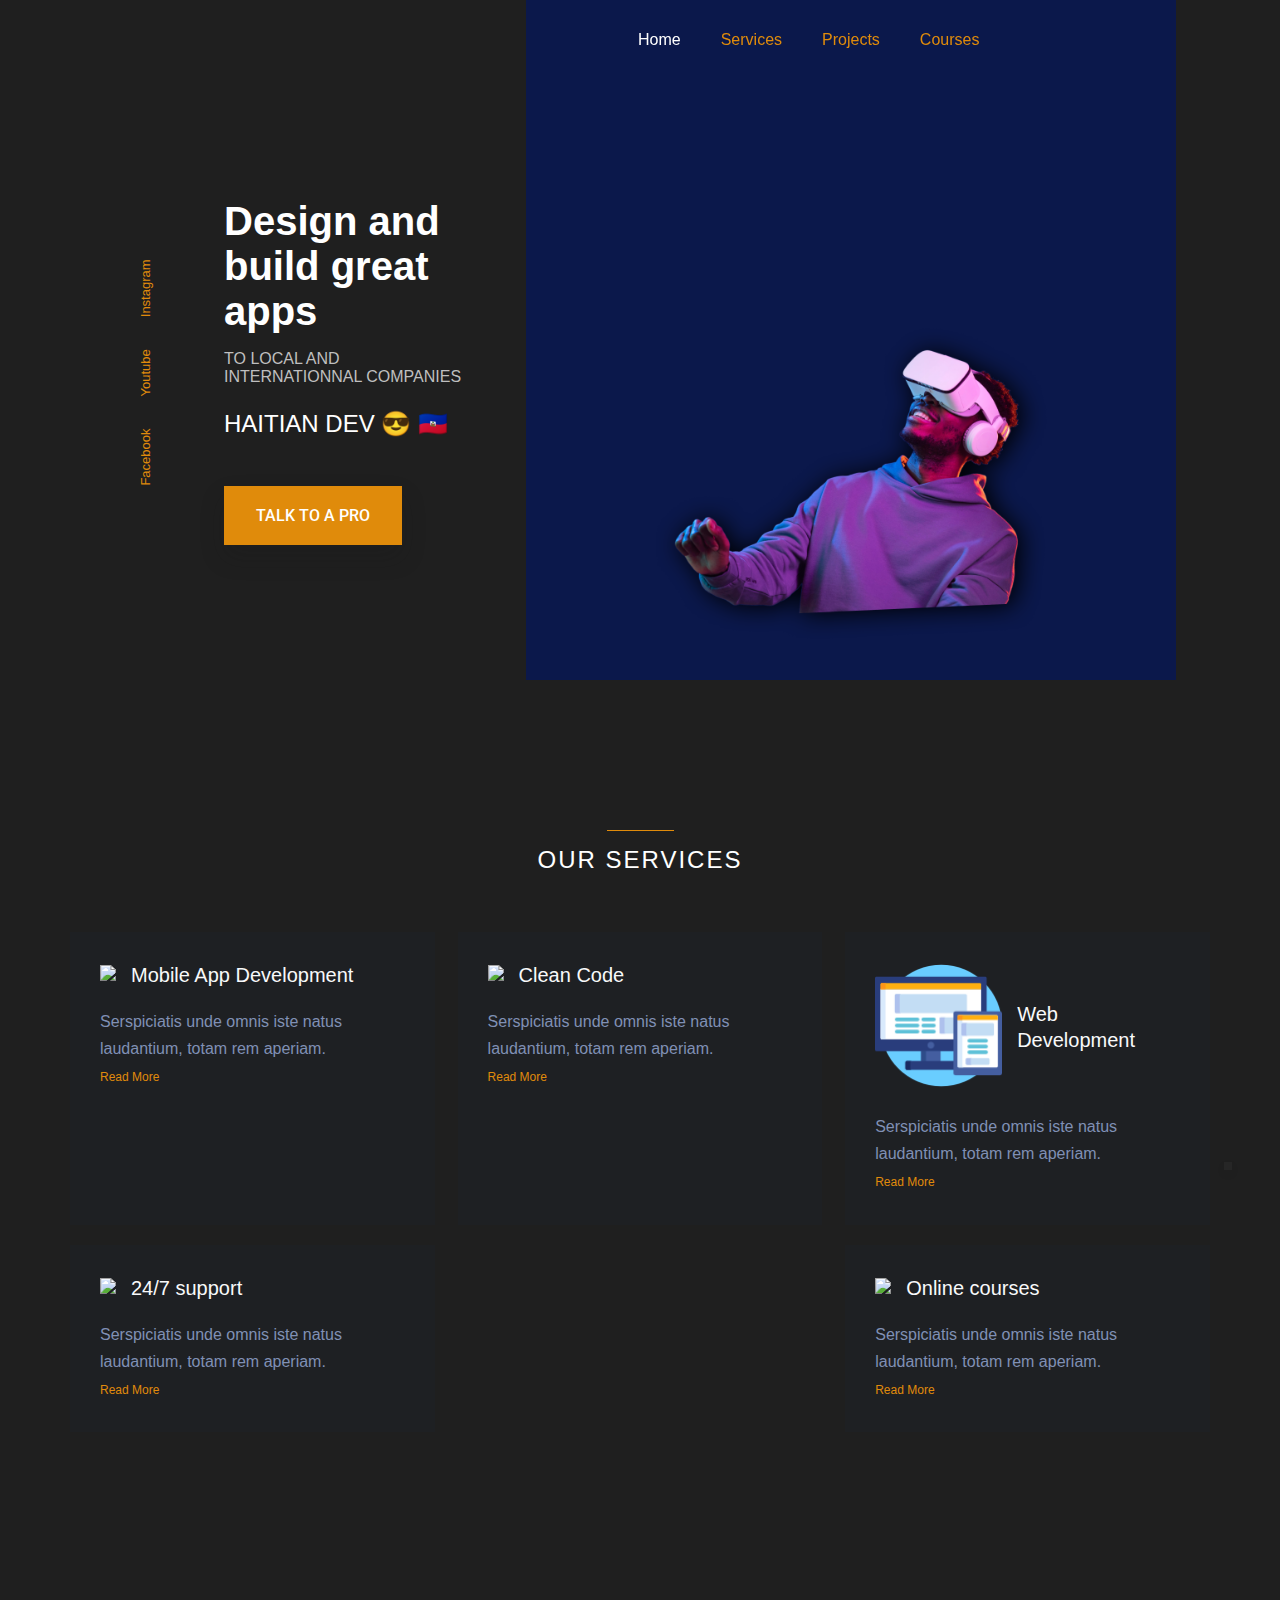
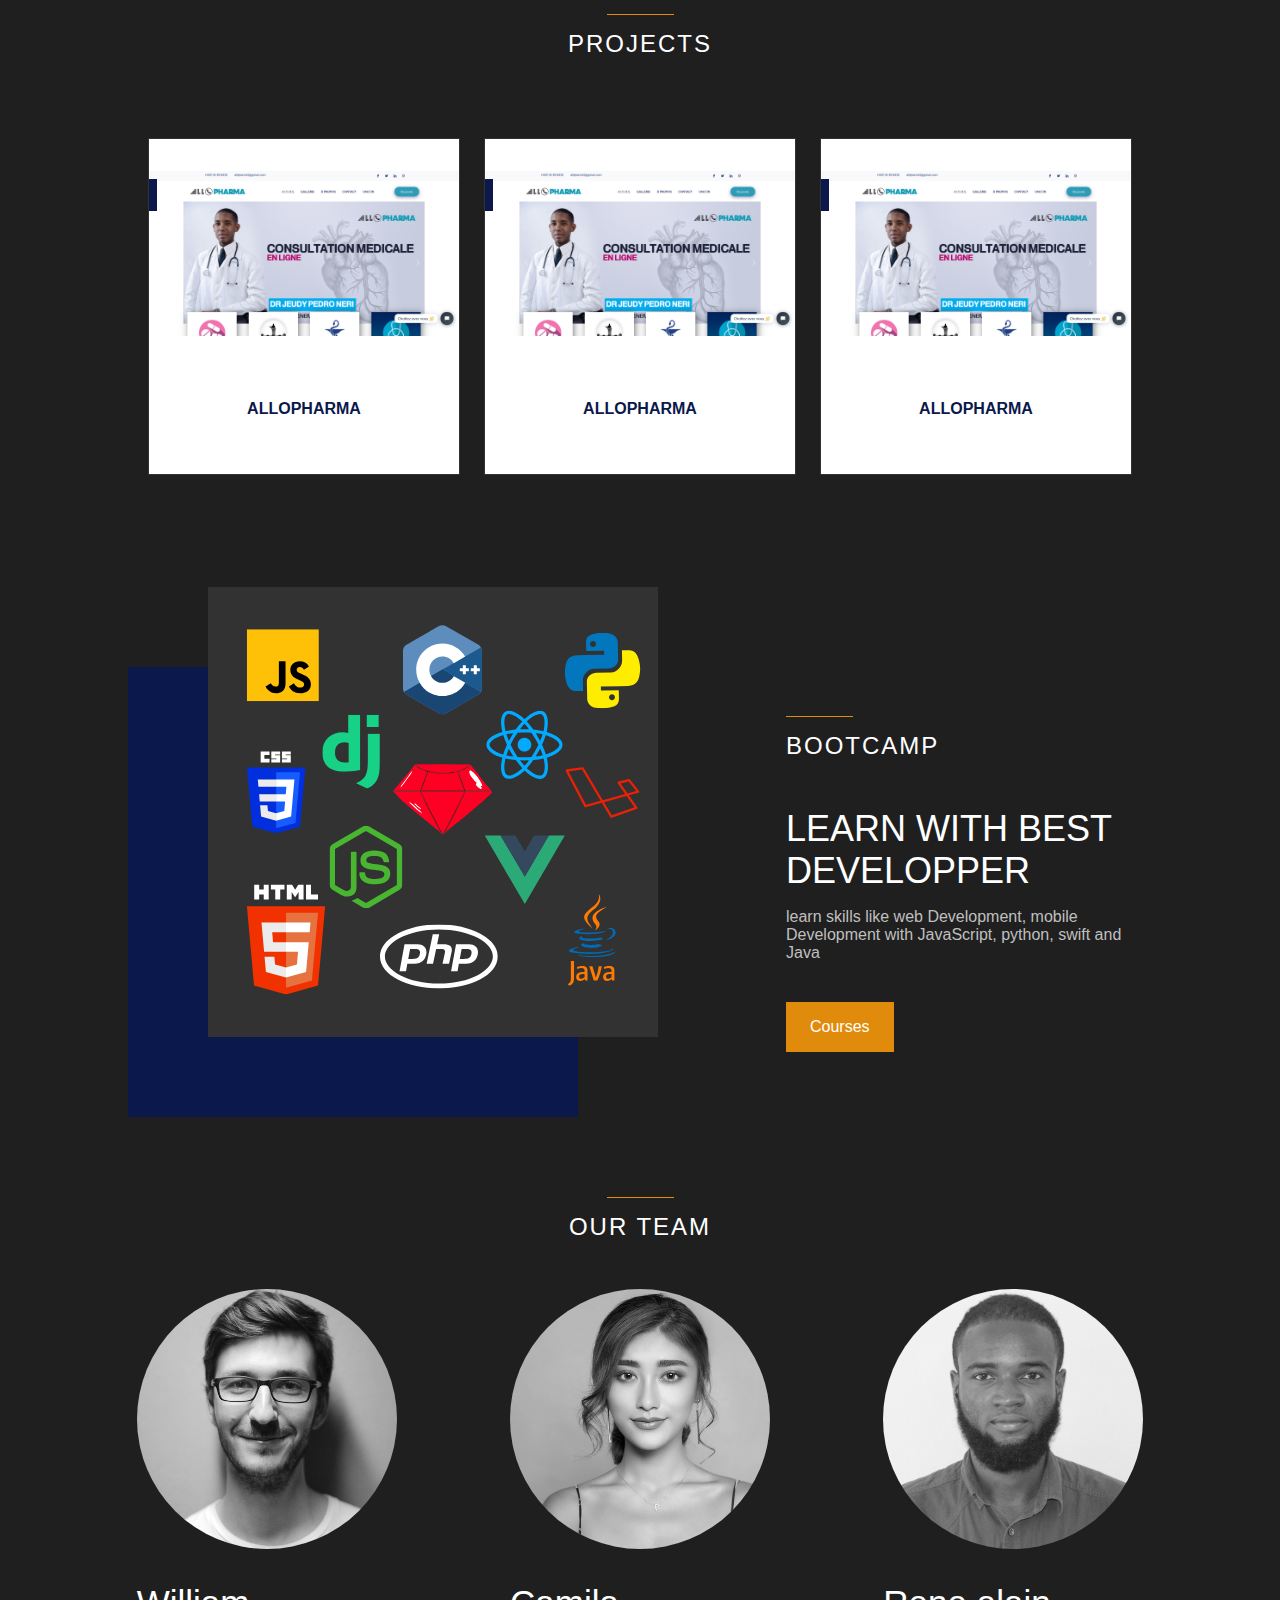
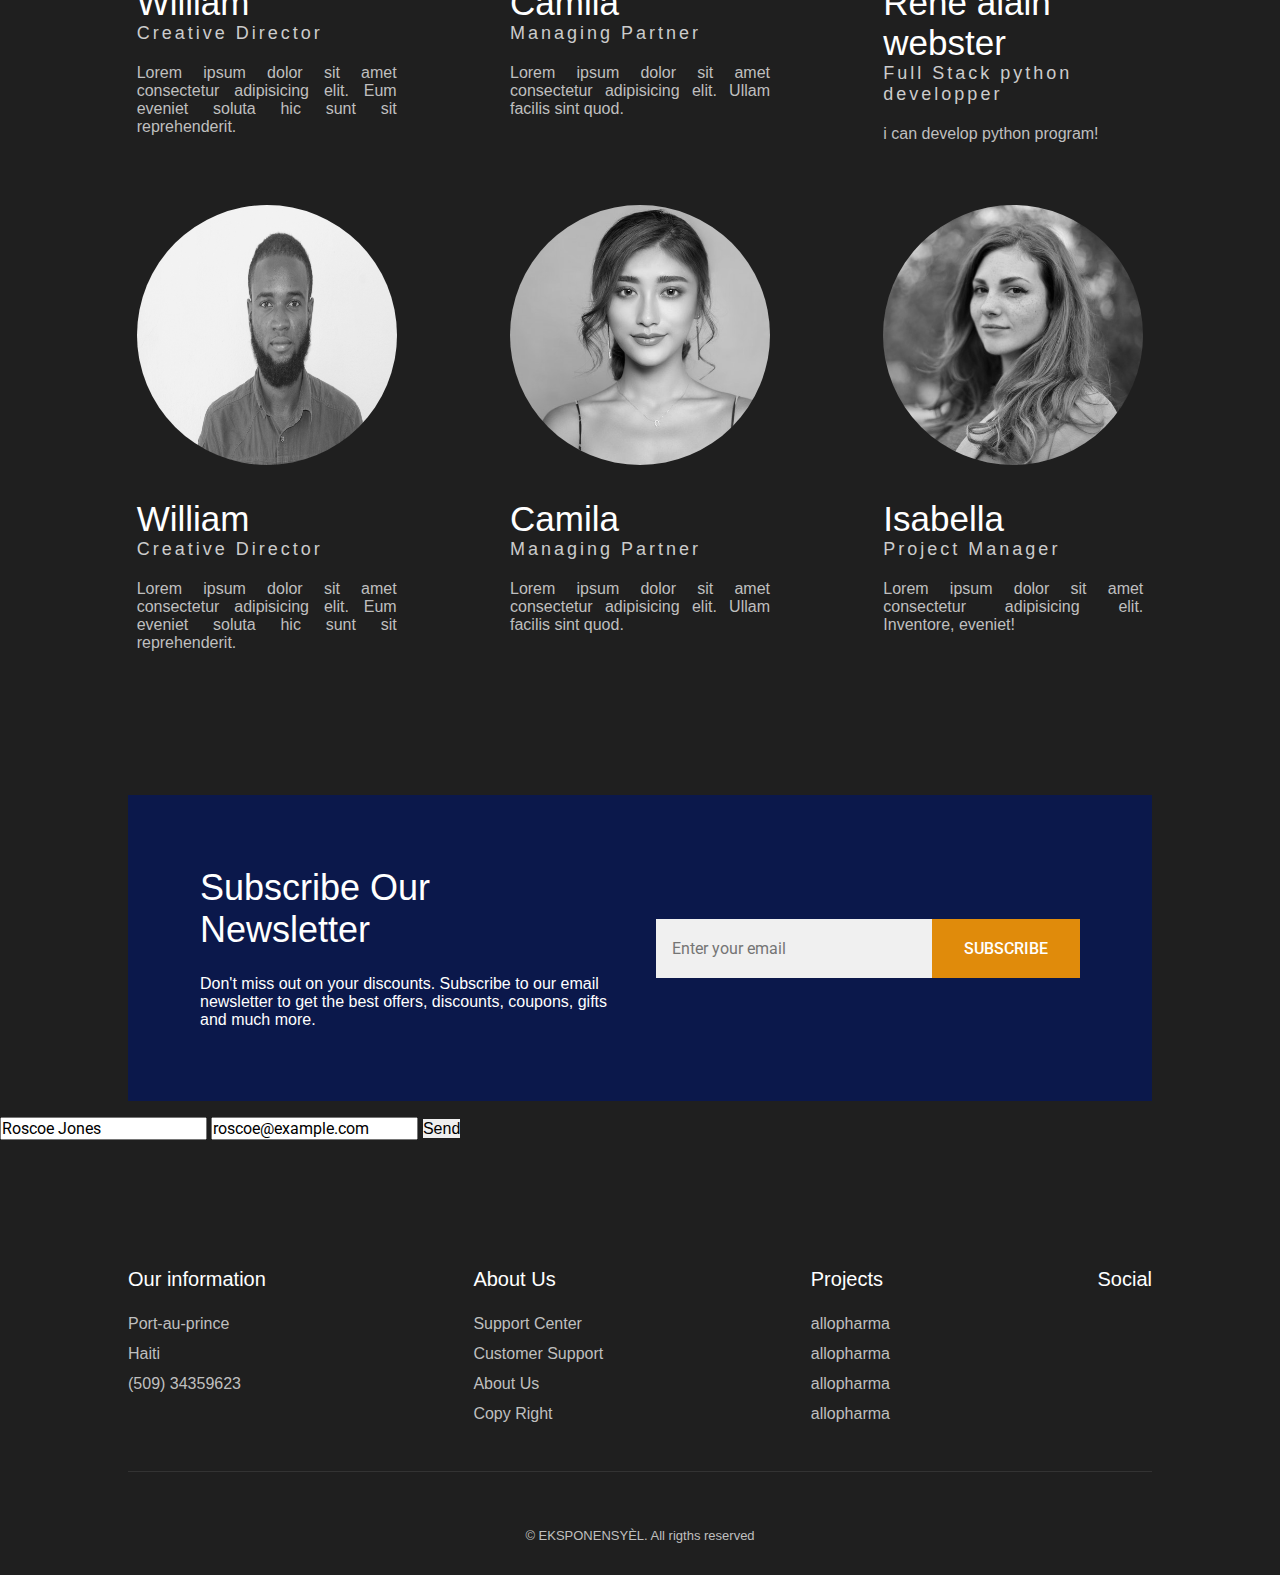
==== commit d2a45e52: "add facebook" ====
--- a/Application/index.html
+++ b/Application/index.html
@@ -179,7 +179,7 @@
     
                     <div class="home__social">
                         <a href="https://www.facebook.com/" target="_blank" class="home__social-link">
-                            Linkedin
+                            Facebook
                         </a>
                         <a href="https://twitter.com/" target="_blank" class="home__social-link">
                             Youtube
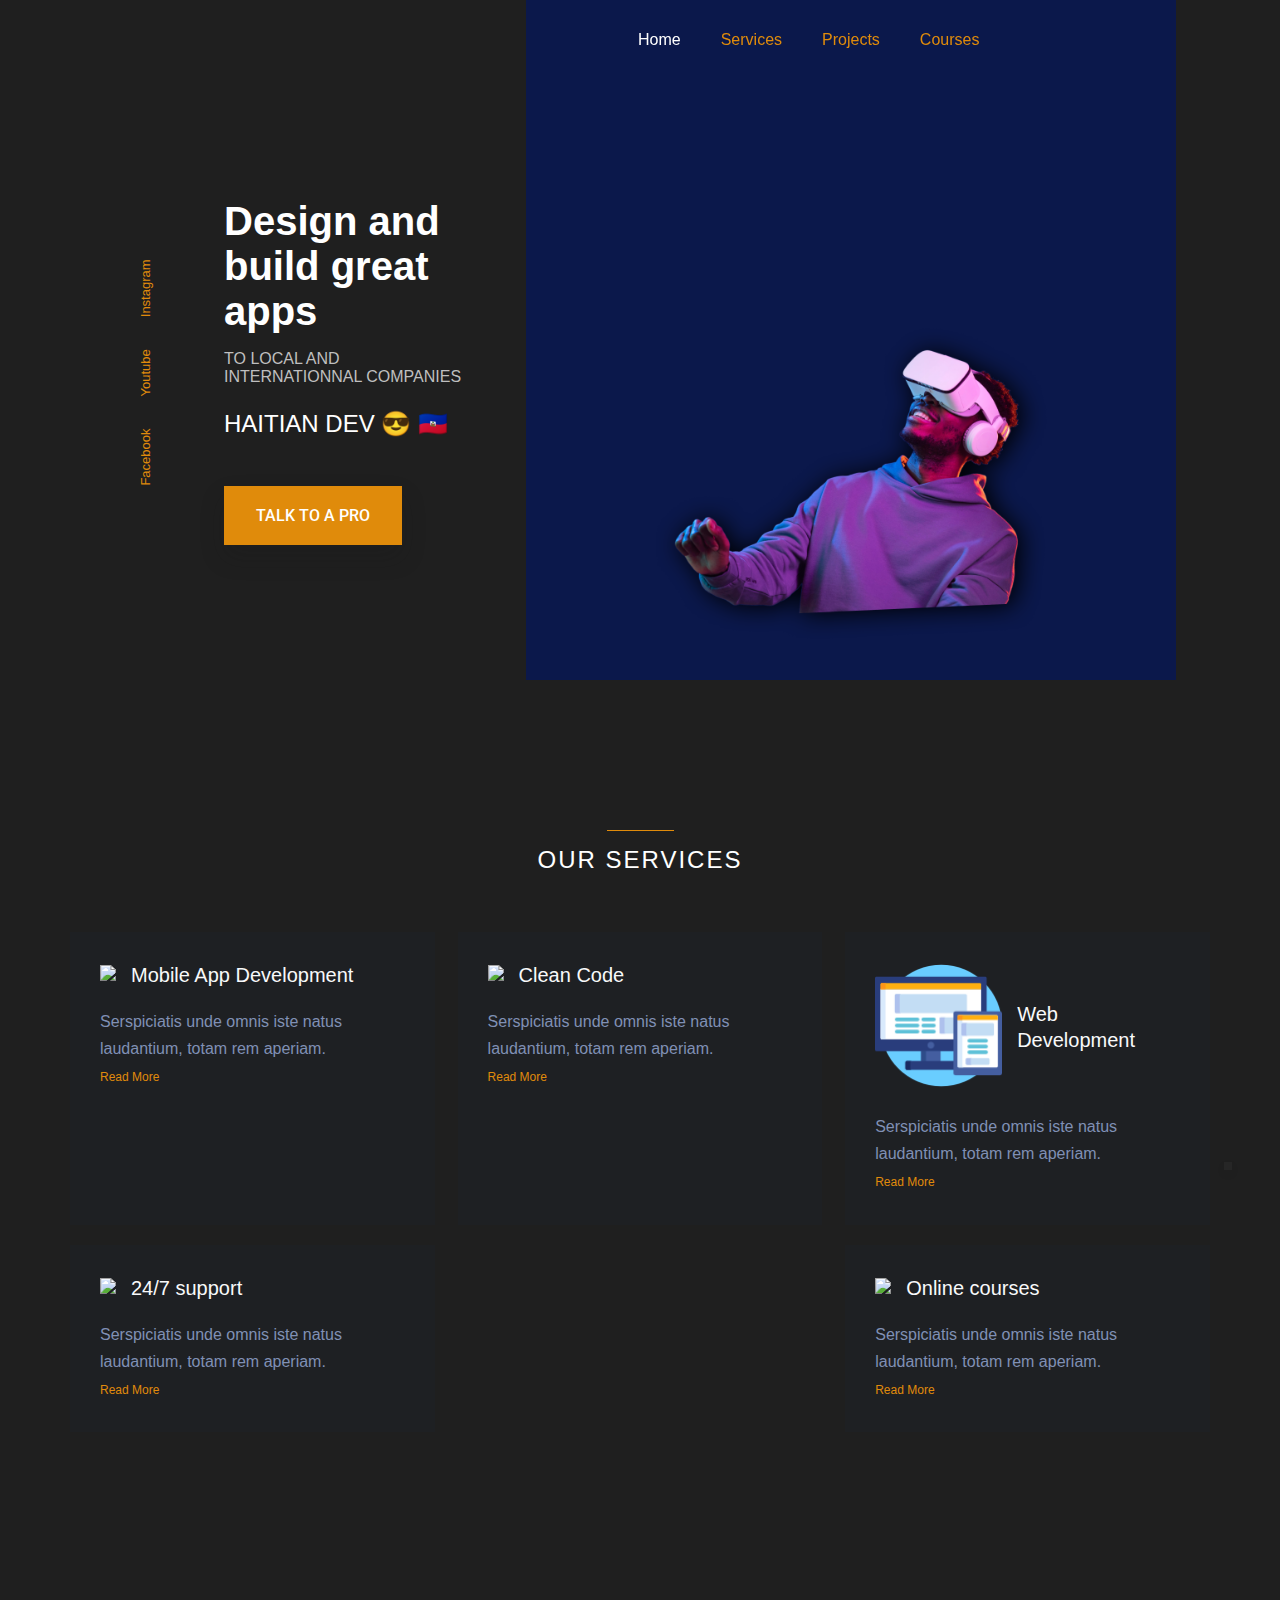
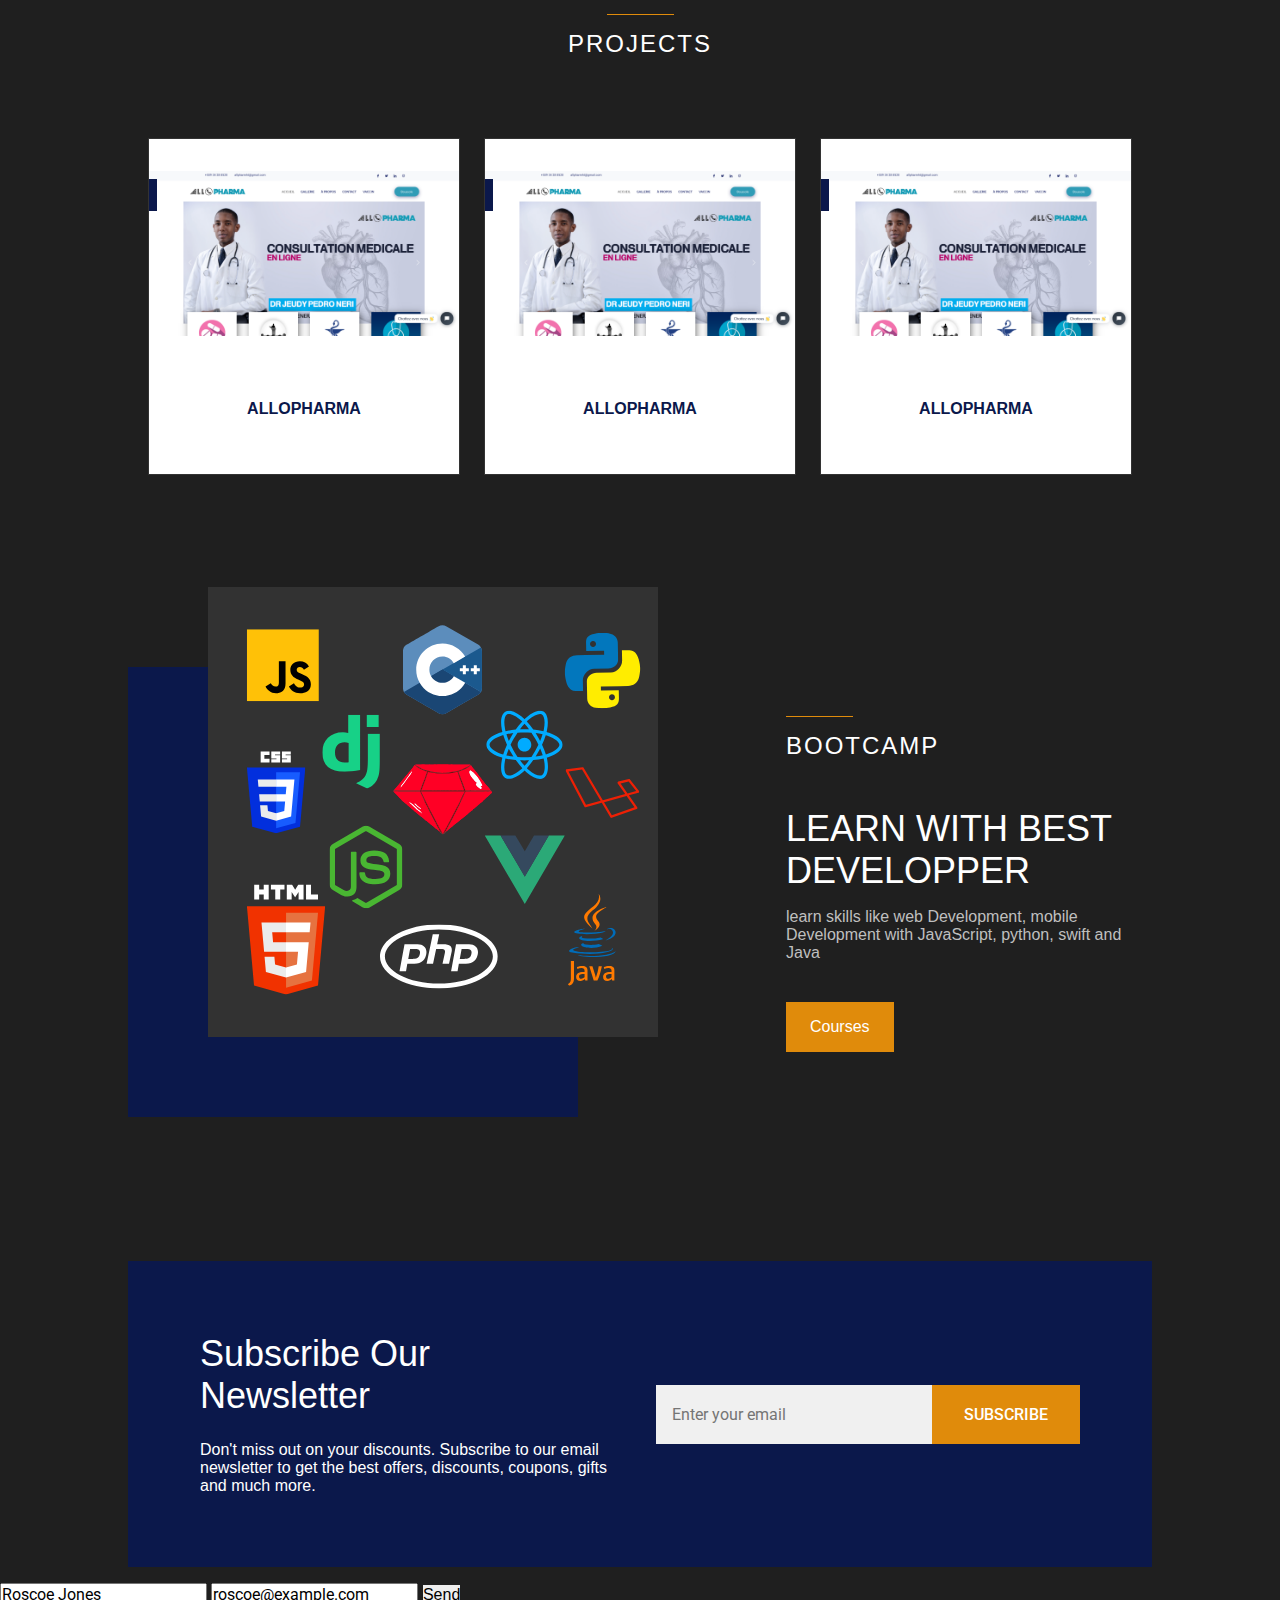
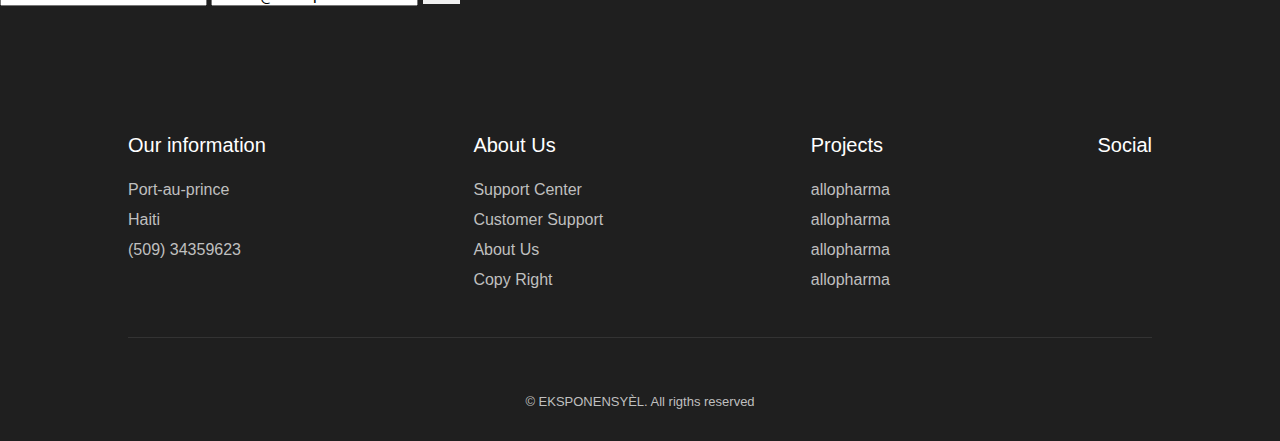
==== commit f987b8cc: "enlever profil" ====
--- a/Application/index.html
+++ b/Application/index.html
@@ -68,100 +68,7 @@
             </nav>
         </header>
         
-        <!--==================== CART ====================-->
-        <div class="cart" id="cart">
-            <i class='bx bx-x cart__close' id="cart-close"></i>
-
-            <h2 class="cart__title-center">My Cart</h2>
-
-            <div class="cart__container">
-                <article class="cart__card">
-                    <div class="cart__box">
-                        <img src="assets/img/featured1.png" alt="" class="cart__img">
-                    </div>
-
-                    <div class="cart__details">
-                        <h3 class="cart__title">Jazzmaster</h3>
-                        <span class="cart__price">$1050</span>
-
-                        <div class="cart__amount">
-                            <div class="cart__amount-content">
-                                <span class="cart__amount-box">
-                                    <i class='bx bx-minus' ></i>
-                                </span>
-
-                                <span class="cart__amount-number">1</span>
-
-                                <span class="cart__amount-box">
-                                    <i class='bx bx-plus' ></i>
-                                </span>
-                            </div>
-
-                            <i class='bx bx-trash-alt cart__amount-trash' ></i>
-                        </div>
-                    </div>
-                </article>
-                
-                <article class="cart__card">
-                    <div class="cart__box">
-                        <img src="assets/img/featured3.png" alt="" class="cart__img">
-                    </div>
-
-                    <div class="cart__details">
-                        <h3 class="cart__title">Rose Gold</h3>
-                        <span class="cart__price">$850</span>
-
-                        <div class="cart__amount">
-                            <div class="cart__amount-content">
-                                <span class="cart__amount-box">
-                                    <i class='bx bx-minus' ></i>
-                                </span>
-
-                                <span class="cart__amount-number">1</span>
-
-                                <span class="cart__amount-box">
-                                    <i class='bx bx-plus' ></i>
-                                </span>
-                            </div>
-
-                            <i class='bx bx-trash-alt cart__amount-trash' ></i>
-                        </div>
-                    </div>
-                </article>
-
-                <article class="cart__card">
-                    <div class="cart__box">
-                        <img src="assets/img/new1.png" alt="" class="cart__img">
-                    </div>
-
-                    <div class="cart__details">
-                        <h3 class="cart__title">Longines Rose</h3>
-                        <span class="cart__price">$980</span>
-
-                        <div class="cart__amount">
-                            <div class="cart__amount-content">
-                                <span class="cart__amount-box">
-                                    <i class='bx bx-minus' ></i>
-                                </span>
-
-                                <span class="cart__amount-number">1</span>
-
-                                <span class="cart__amount-box">
-                                    <i class='bx bx-plus' ></i>
-                                </span>
-                            </div>
-
-                            <i class='bx bx-trash-alt cart__amount-trash' ></i>
-                        </div>
-                    </div>
-                </article>
-            </div>
-
-            <div class="cart__prices">
-                <span class="cart__prices-item">3 items</span>
-                <span class="cart__prices-total">$2880</span>
-            </div>
-        </div>
+      
 
         <!--==================== MAIN ====================-->
         <main class="main">
@@ -369,62 +276,7 @@
 
 
             </section>
-            <!-- our team -->
-            <div class="team">
-                <h2 class="section__title">
-                    OUR TEAM
-                </h2>
-            
-                <div class="profiles">
-                  <div class="profile">
-                    <img src="assets/img/img1.jpg" class="profile-img">
-            
-                    <h3 class="user-name">William</h3>
-                    <h5>Creative Director</h5>
-                    <p>Lorem ipsum dolor sit amet consectetur adipisicing elit. Eum eveniet soluta hic sunt sit reprehenderit.</p>
-                  </div>
-                  <div class="profile">
-                    <img src="assets/img/img2.jpg" class="profile-img">
-            
-                    <h3 class="user-name">Camila</h3>
-                    <h5>Managing Partner</h5>
-                    <p>Lorem ipsum dolor sit amet consectetur adipisicing elit. Ullam facilis sint quod.</p>
-                  </div>
-                  <div class="profile">
-                    <img src="assets/img/pere.png" class="profile-img">
-            
-                    <h3 class="user-name">Rene alain webster</h3>
-                    <h5>Full Stack python developper</h5>
-                    <p>i can develop python program!</p>
-                  </div>
-                </div>
-              </div>
-              <div class="team1">
-            
-                <div class="profiles">
-                  <div class="profile">
-                    <img src="assets/img/IMG_9974.jpg" class="profile-img">
-            
-                    <h3 class="user-name">William</h3>
-                    <h5>Creative Director</h5>
-                    <p>Lorem ipsum dolor sit amet consectetur adipisicing elit. Eum eveniet soluta hic sunt sit reprehenderit.</p>
-                  </div>
-                  <div class="profile">
-                    <img src="assets/img/img2.jpg" class="profile-img">
-            
-                    <h3 class="user-name">Camila</h3>
-                    <h5>Managing Partner</h5>
-                    <p>Lorem ipsum dolor sit amet consectetur adipisicing elit. Ullam facilis sint quod.</p>
-                  </div>
-                  <div class="profile">
-                    <img src="assets/img/img3.jpg" class="profile-img">
-            
-                    <h3 class="user-name">Isabella</h3>
-                    <h5>Project Manager</h5>
-                    <p>Lorem ipsum dolor sit amet consectetur adipisicing elit. Inventore, eveniet!</p>
-                  </div>
-                </div>
-              </div>
+
             <!--==================== NEWSLETTER ====================-->
             <section class="newsletter section container">
                 <div class="newsletter__bg grid">
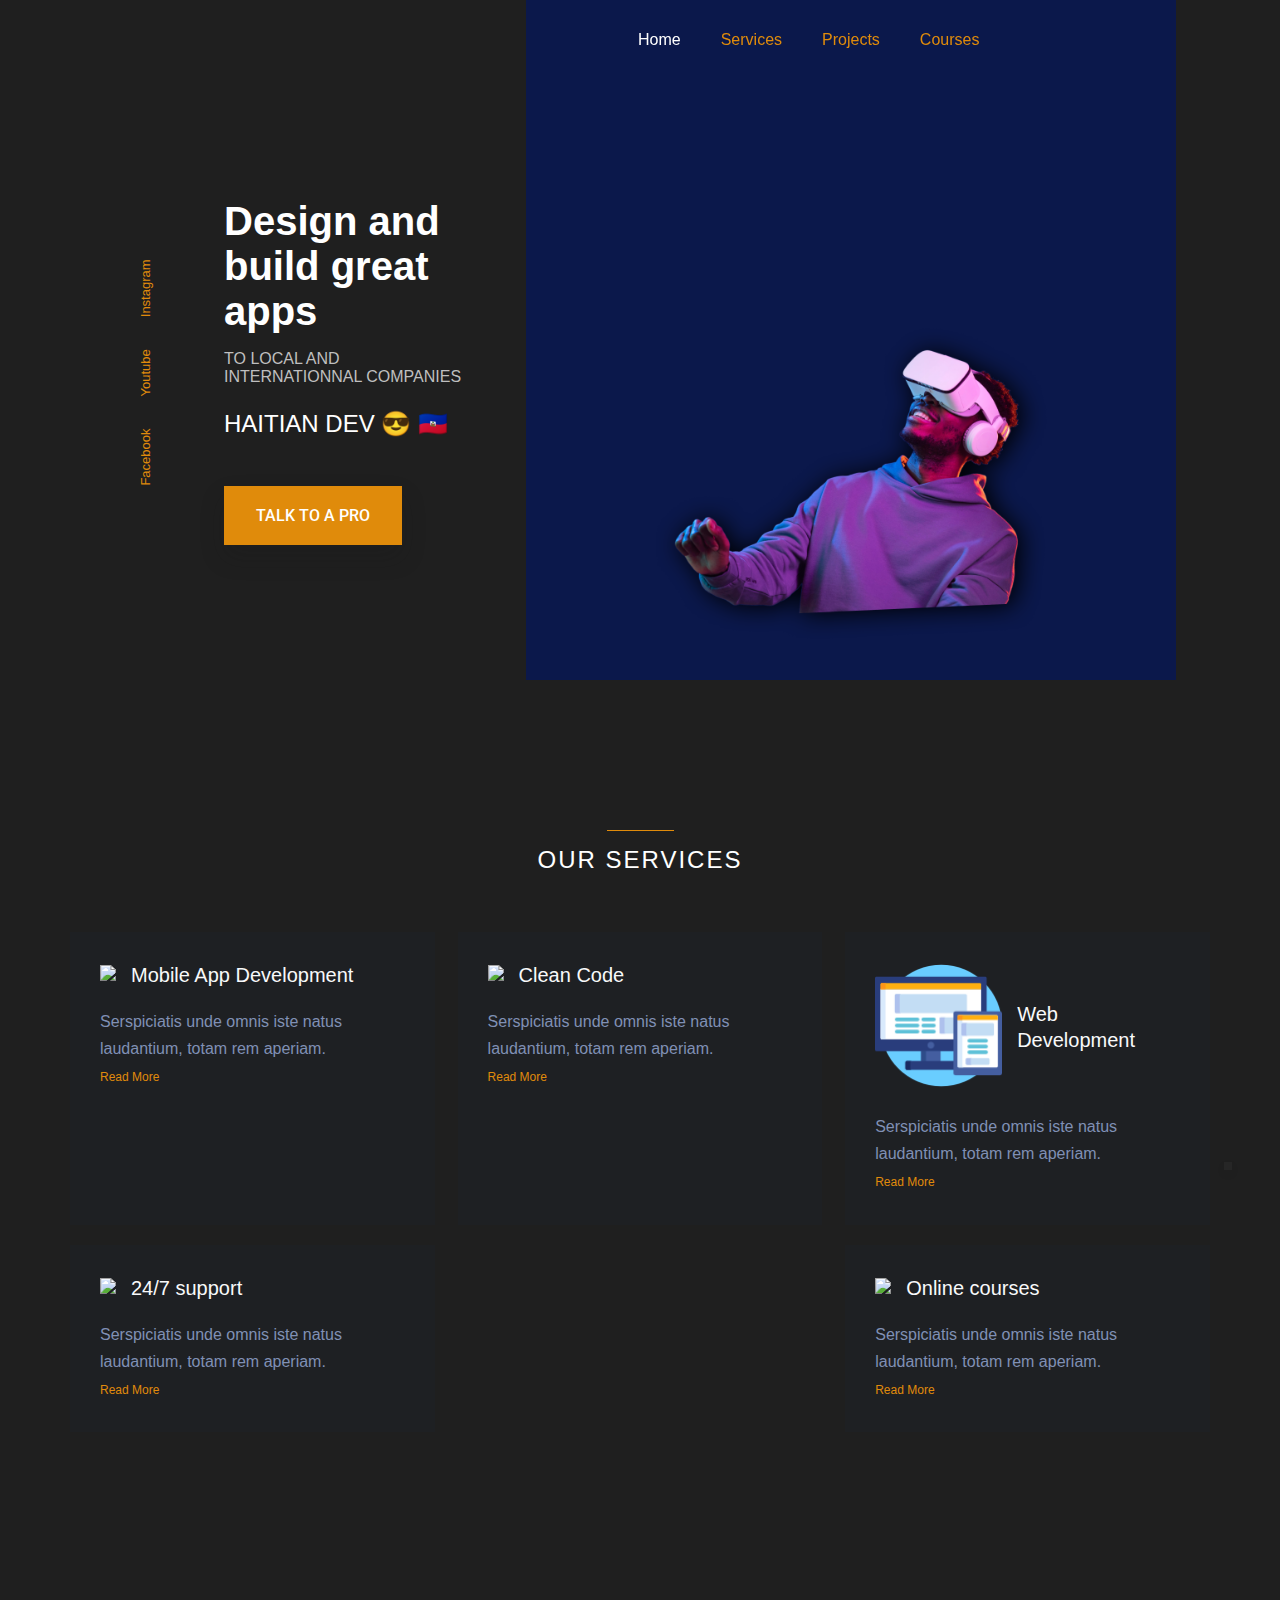
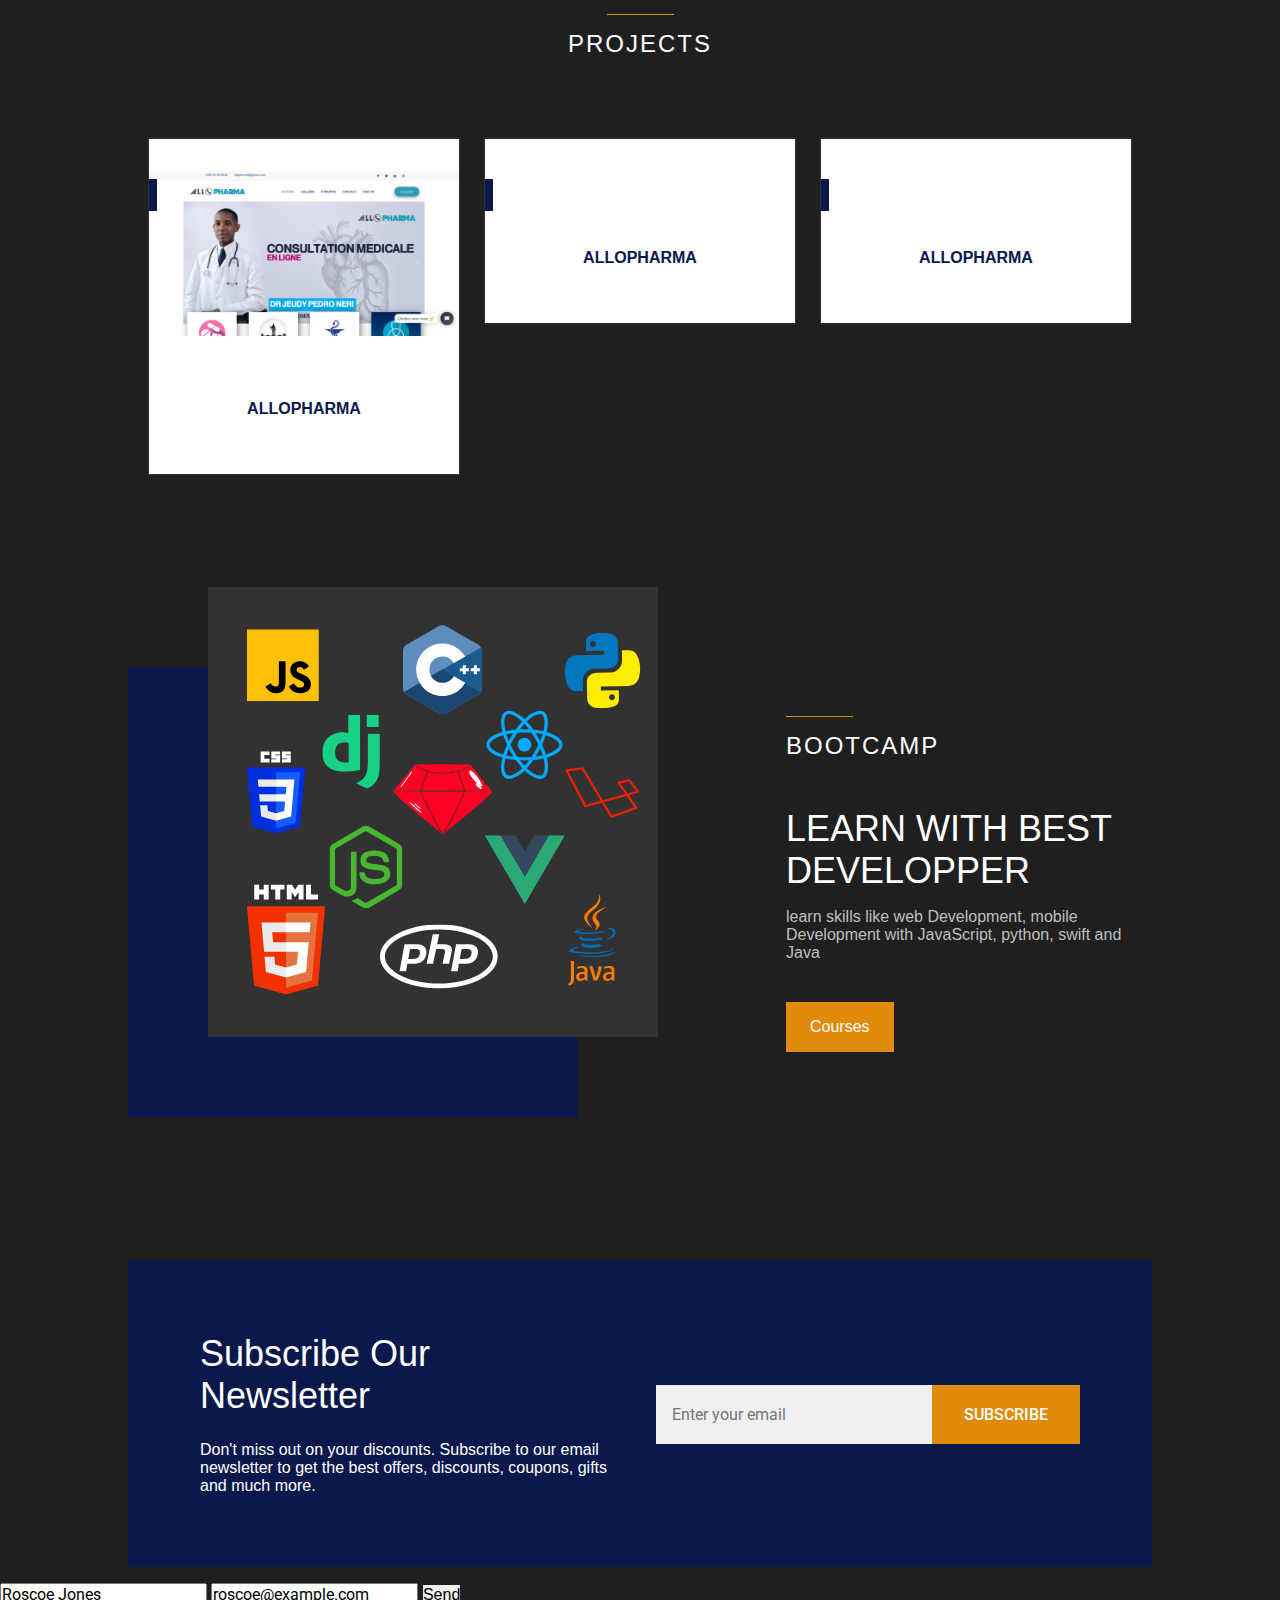
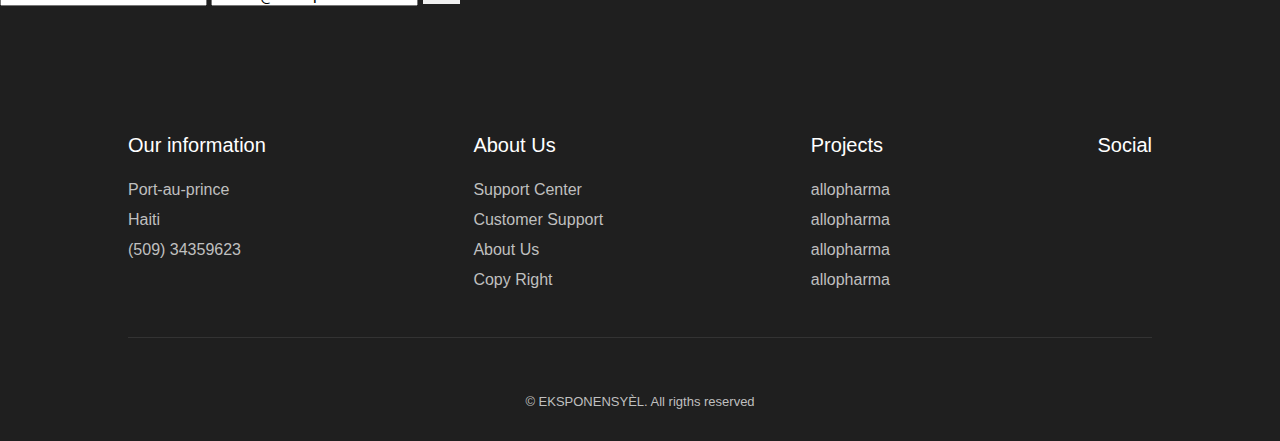
==== commit 642e5326: "ajout website kevin" ====
--- a/Application/index.html
+++ b/Application/index.html
@@ -221,7 +221,7 @@
                     <article class="featured__card">
                         <span class="featured__tag"></span>
 
-                        <img class="pro_image" src="assets/img/project1.png" alt="" class="featured__img">
+                        <img class="pro_image" src="assets/img/project2.png" alt="" class="featured__img">
 
                         <div class="featured__data">
                             <h3 class="featured__title">J</h3>
@@ -235,7 +235,7 @@
                     <article class="featured__card">
                         <span class="featured__tag"></span>
 
-                        <img class="pro_image" src="assets/img/project1.png" alt="" class="featured__img">
+                        <img class="pro_image" src="assets/img/project3.png" alt="" class="featured__img">
 
                         <div class="featured__data">
                             <h3 class="featured__title">J</h3>
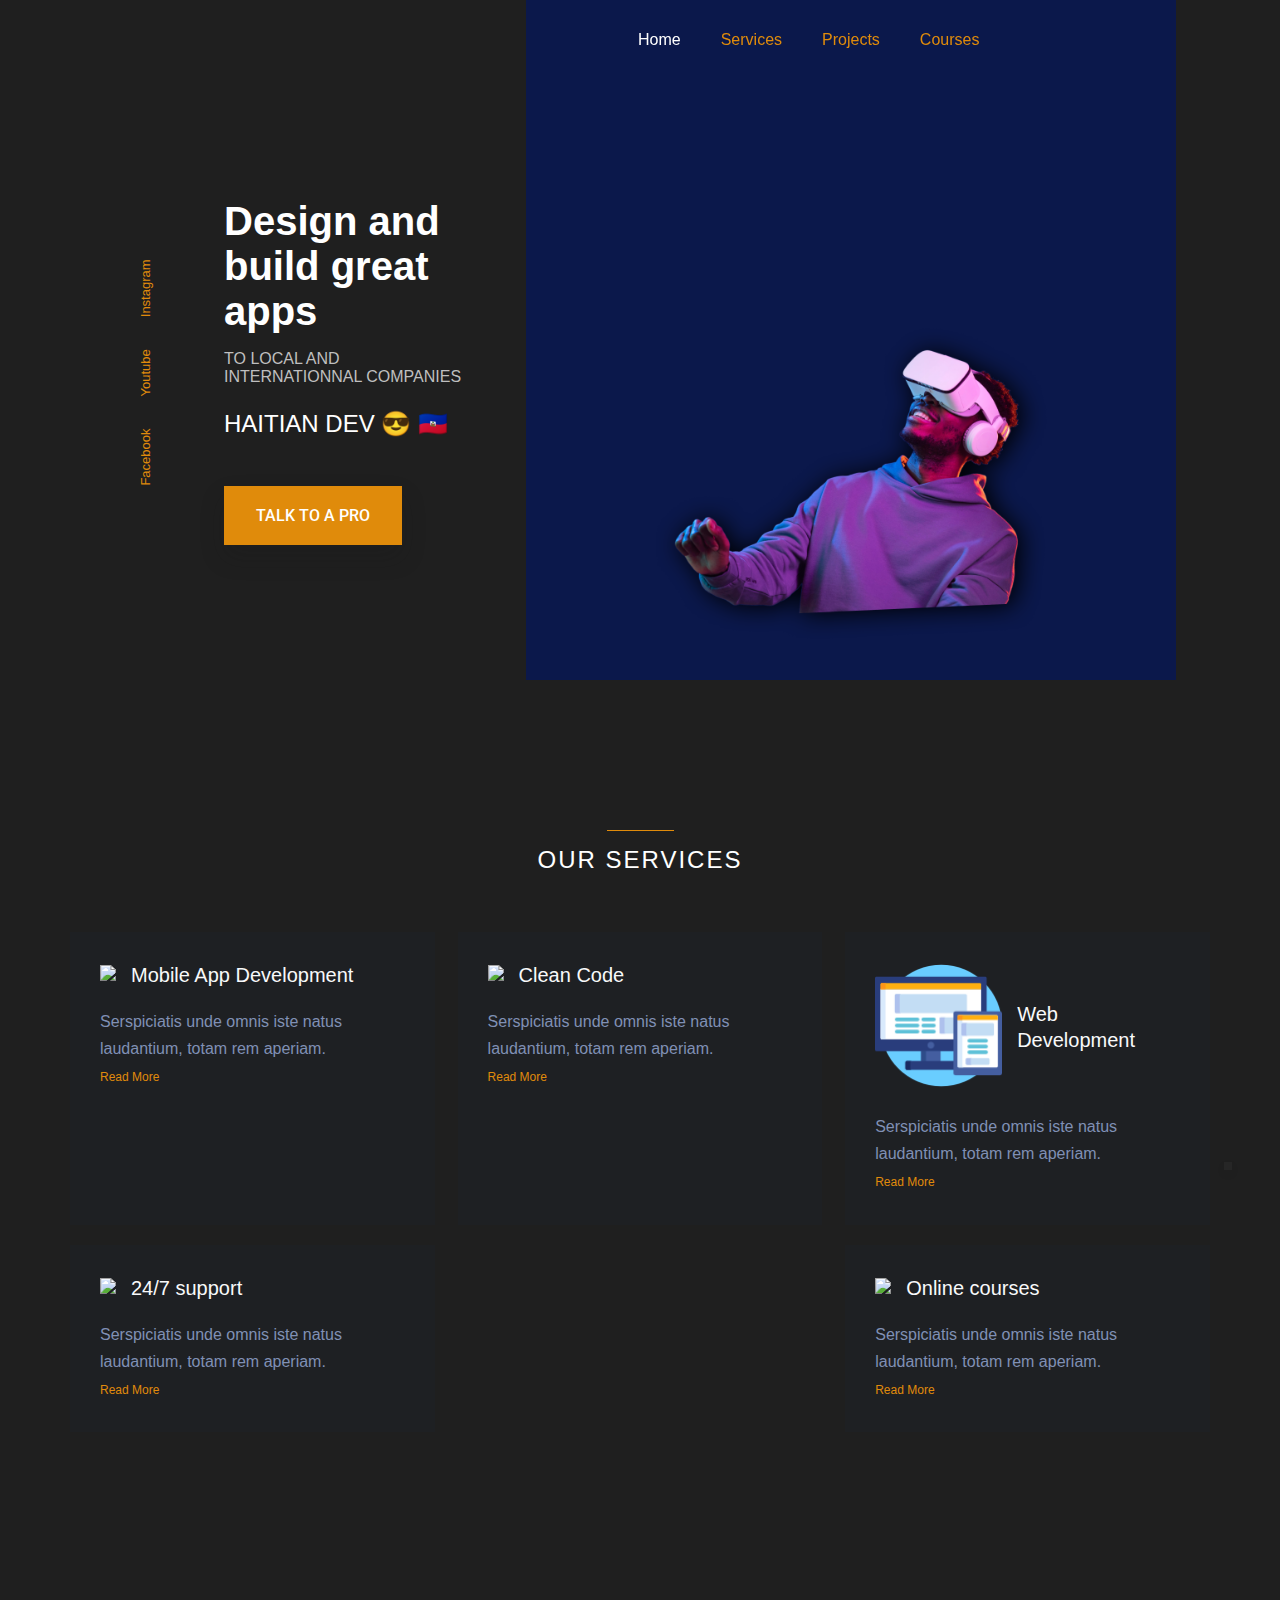
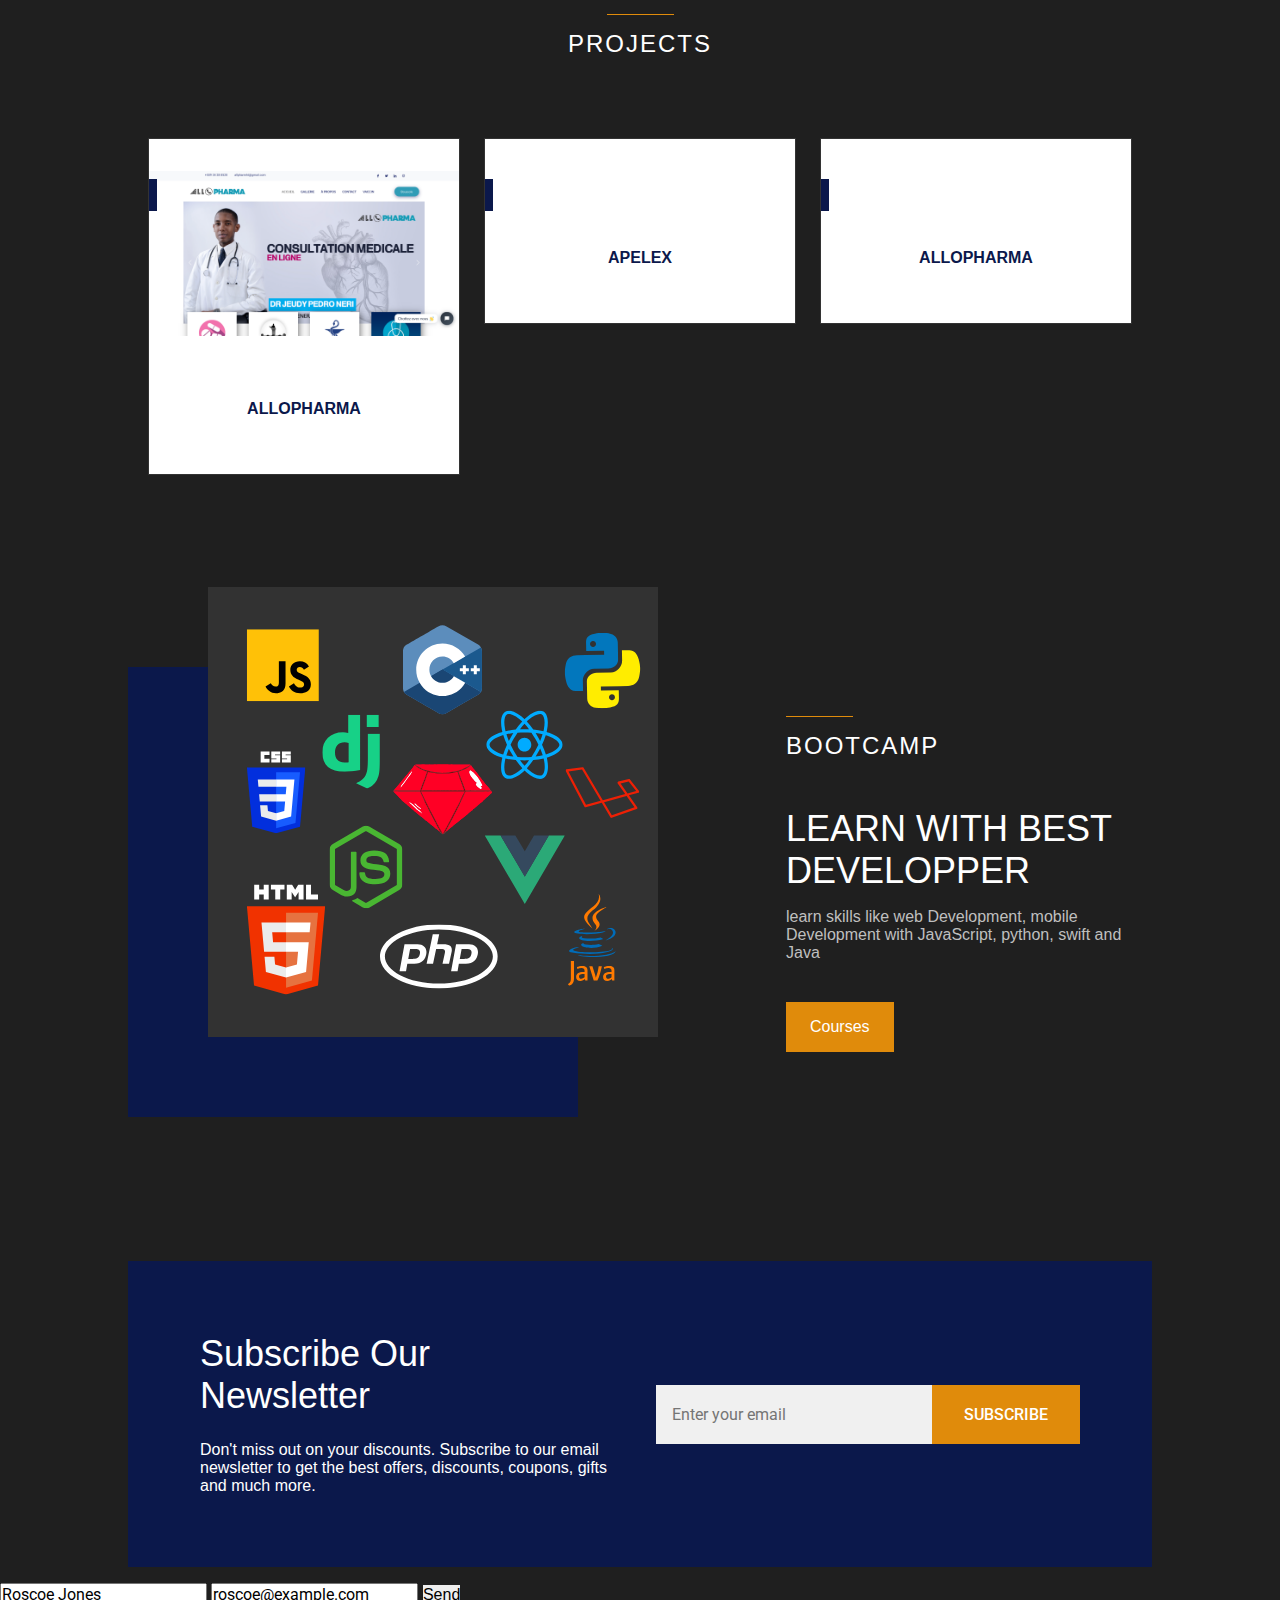
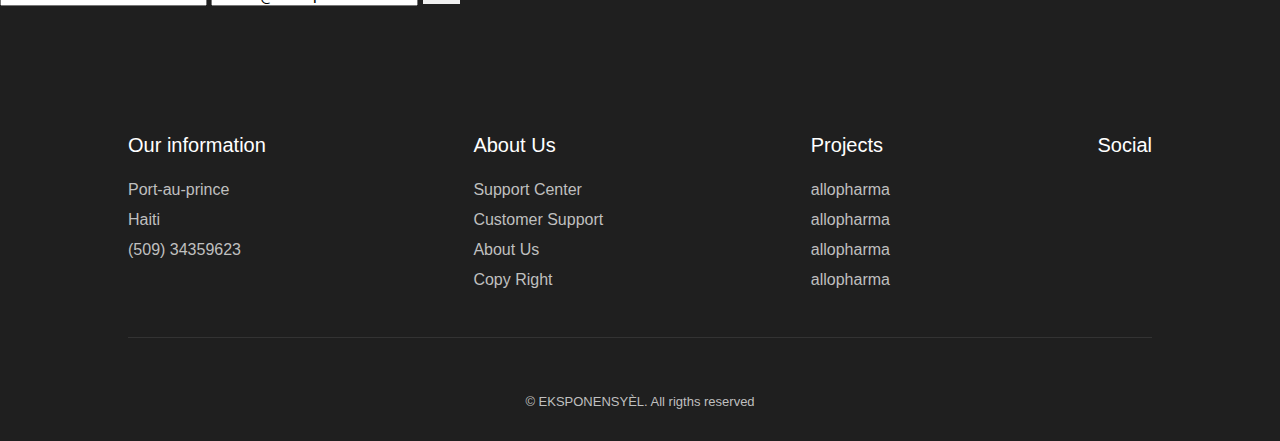
==== commit c36afefc: "apelex" ====
--- a/Application/index.html
+++ b/Application/index.html
@@ -226,7 +226,7 @@
                         <div class="featured__data">
                             <h3 class="featured__title">J</h3>
                             <h3 class="featured__title">J</h3>
-                            <span class="featured__price">ALLOPHARMA</span>
+                            <span class="featured__price">APELEX</span>
                         </div>
 
                         <button class="button featured__button">Visiter</button>
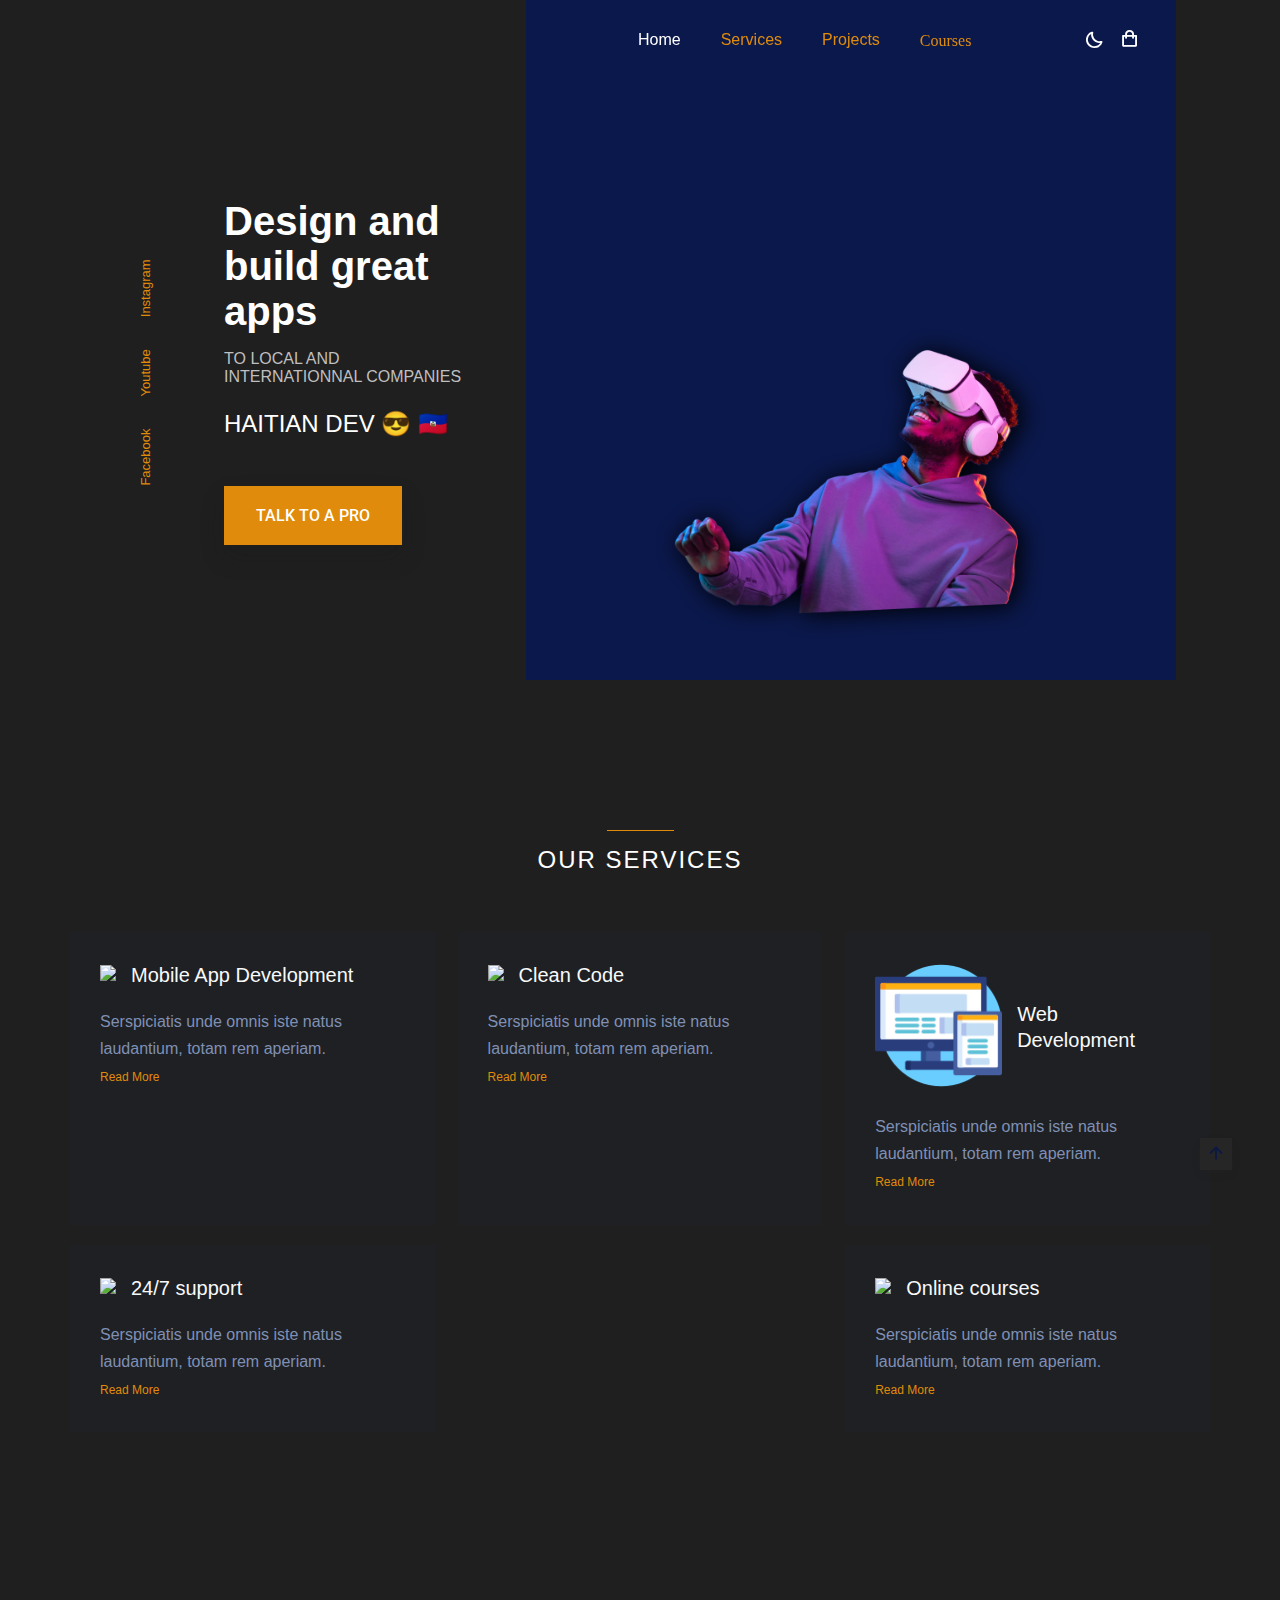
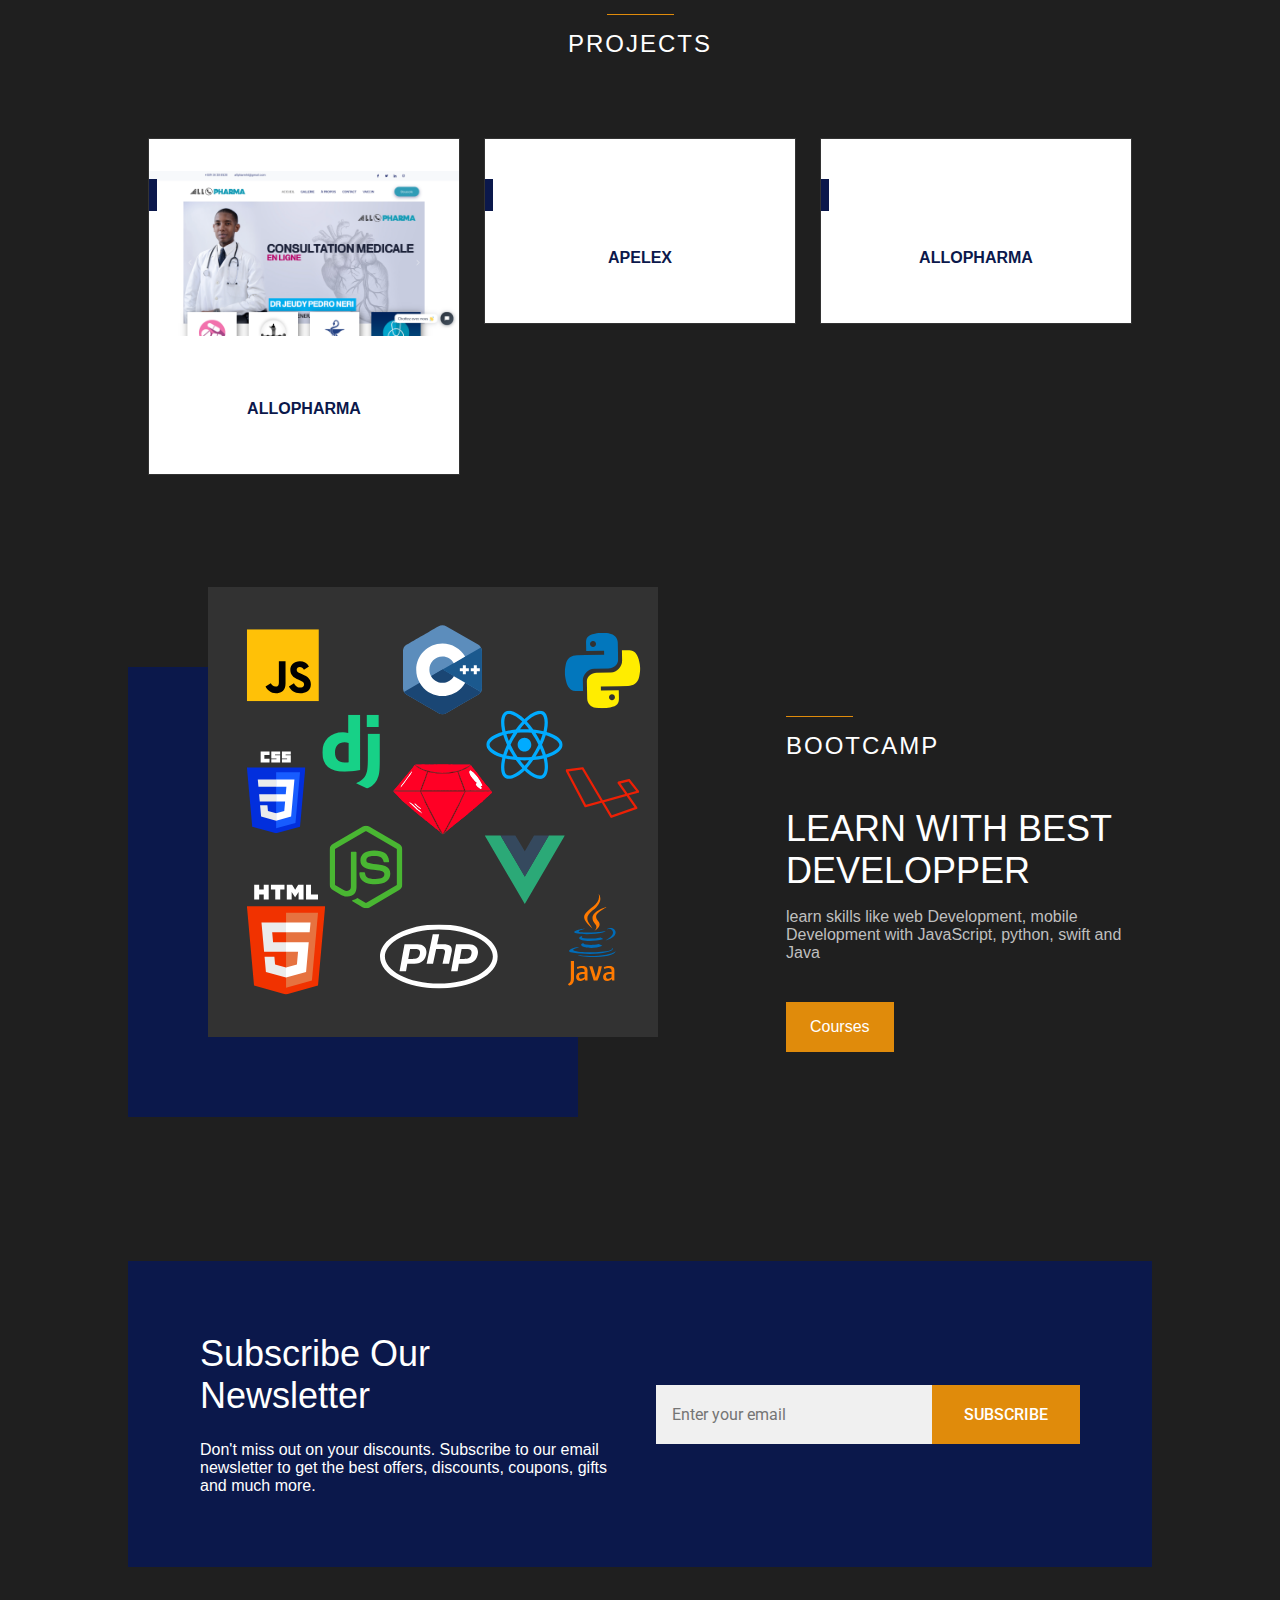
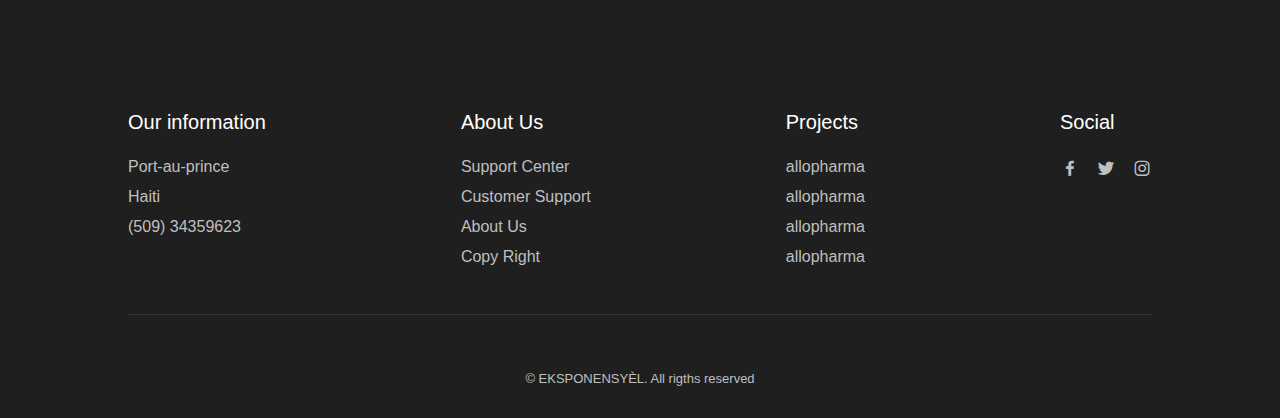
==== commit f03e10f0: "pageclip" ====
--- a/Application/index.html
+++ b/Application/index.html
@@ -12,7 +12,7 @@
         </script>
 <!-- end Gist JS code-->
         <!--=============== BOXICONS ===============-->
-        <!-- <link rel="stylesheet" href="https://cdn.jsdelivr.net/npm/boxicons@latest/css/boxicons.min.css"> -->
+        <link rel="stylesheet" href="https://cdn.jsdelivr.net/npm/boxicons@latest/css/boxicons.min.css">
         
         <!--=============== SWIPER CSS ===============--> 
         <link rel="stylesheet" href="assets/css/swiper-bundle.min.css">
@@ -298,16 +298,7 @@
                 </div>
             </section>
         </main>
-        <form action="https://send.pageclip.co/Z3BWL2ISy3RGzEisIYUYy2rmkZtKHPbE" class="pageclip-form" method="post">
-            <!-- Replace these inputs with your own. Make sure they have a "name" attribute! -->
-            <input type="text" name="name" value="Roscoe Jones" />
-            <input type="email" name="email" value="roscoe@example.com" />
-          
-            <!-- This button will have a loading spinner. Keep the inner span for best results. -->
-            <button type="submit" class="pageclip-form__submit">
-              <span>Send</span>
-            </button>
-          </form>
+        
         <!--==================== FOOTER ====================-->
         <footer class="footer section">
             <div class="footer__container container grid">
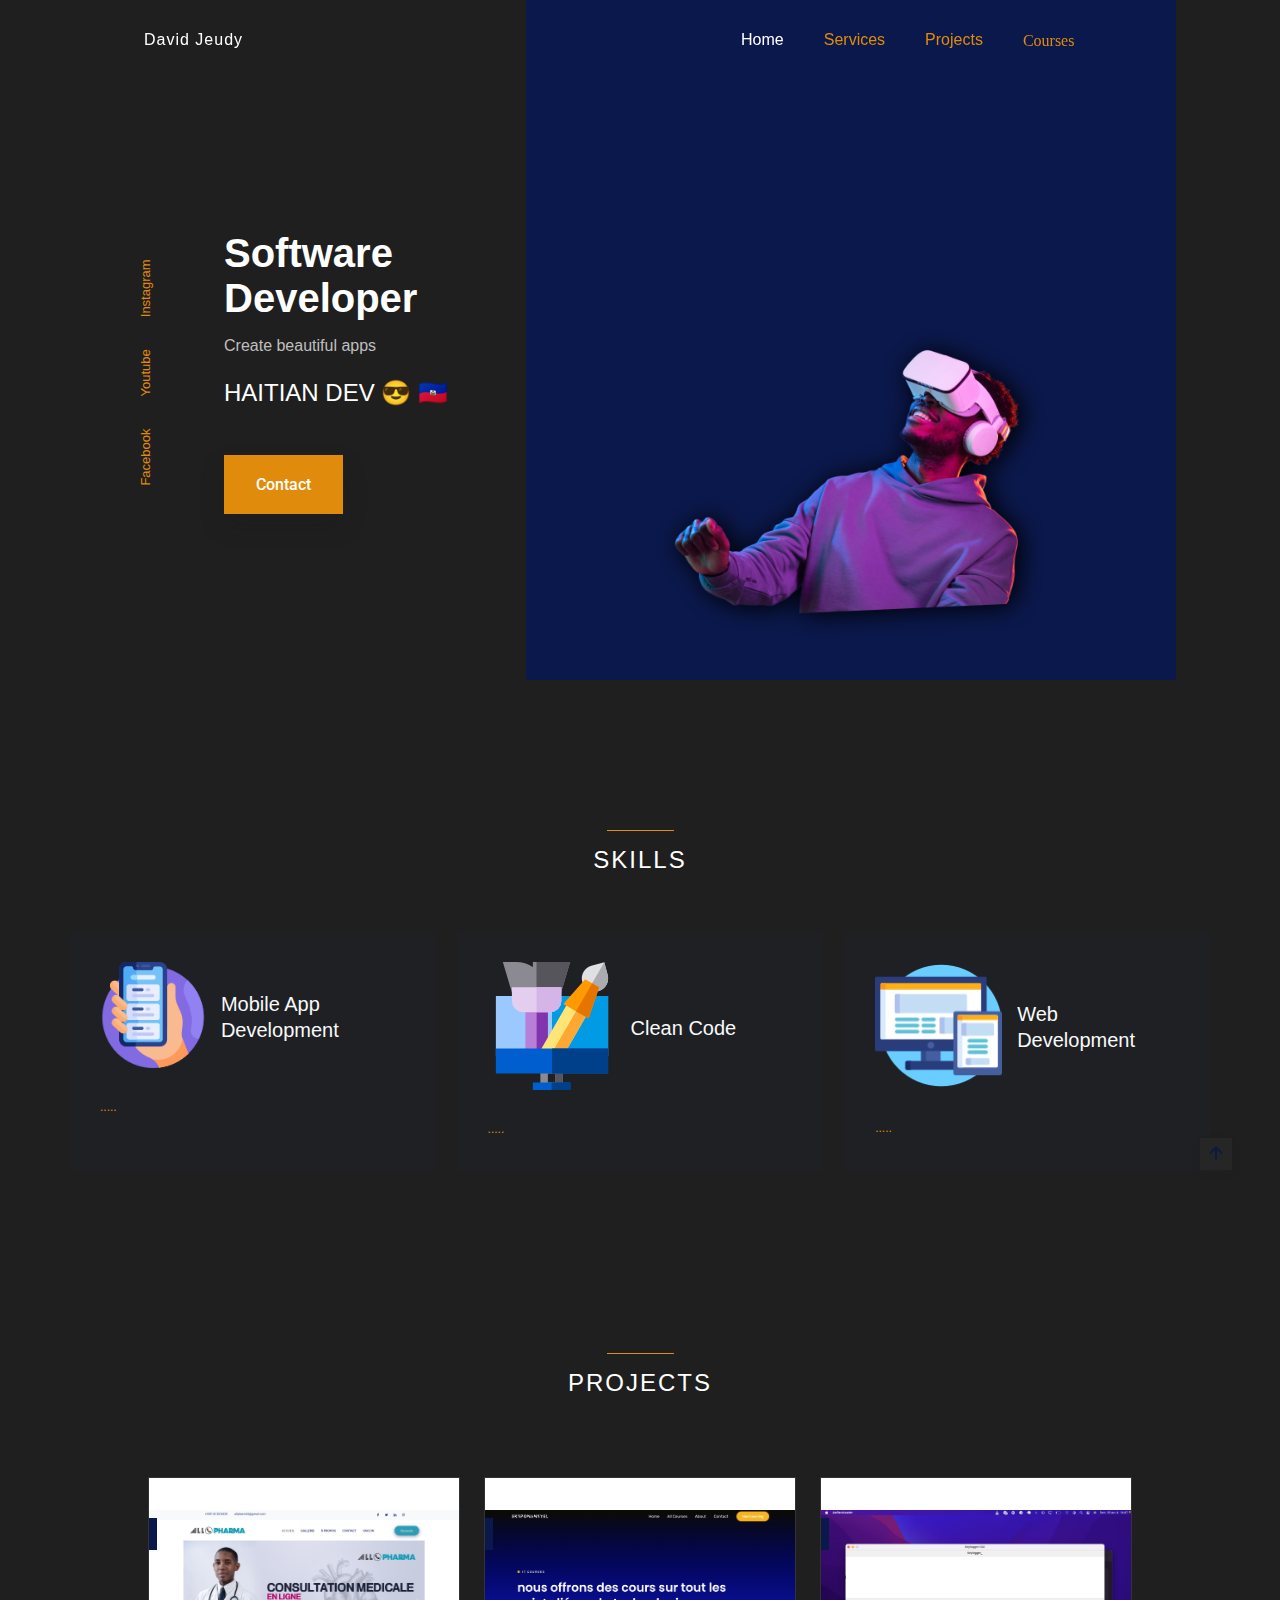
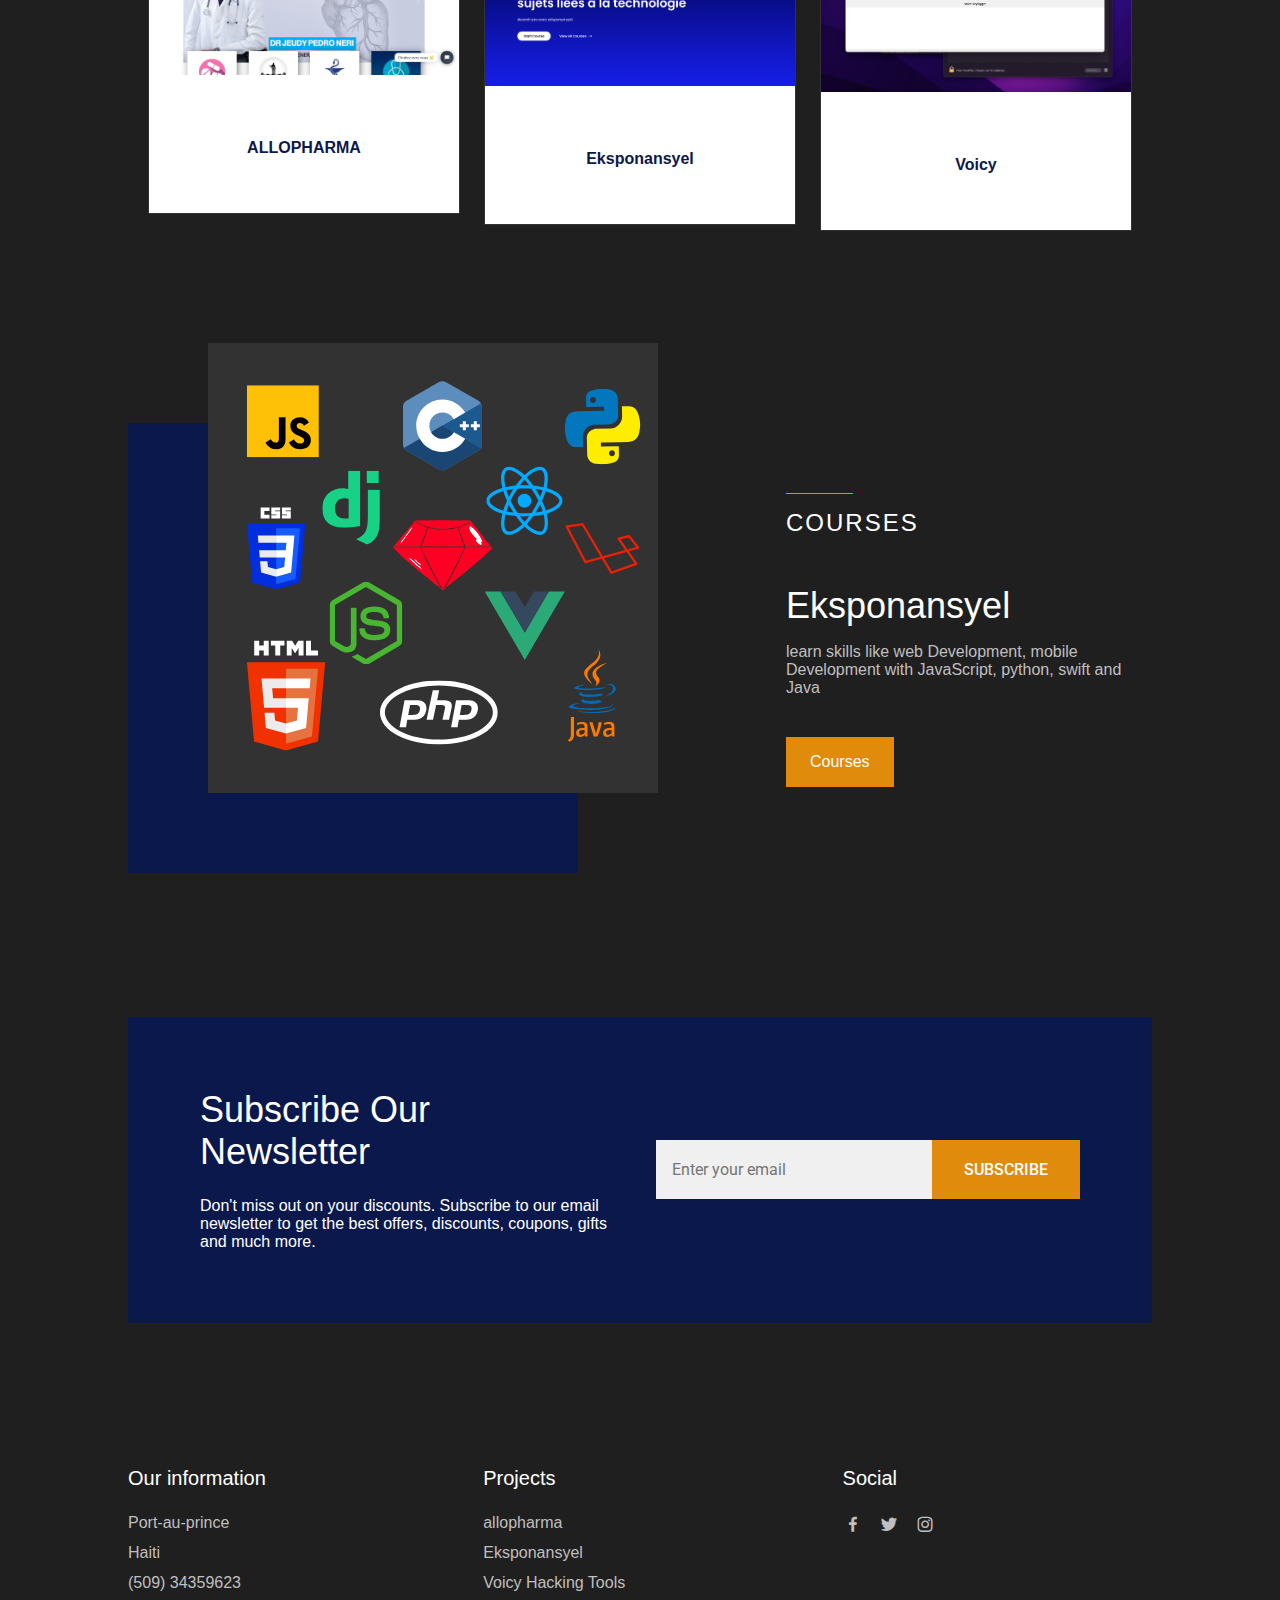
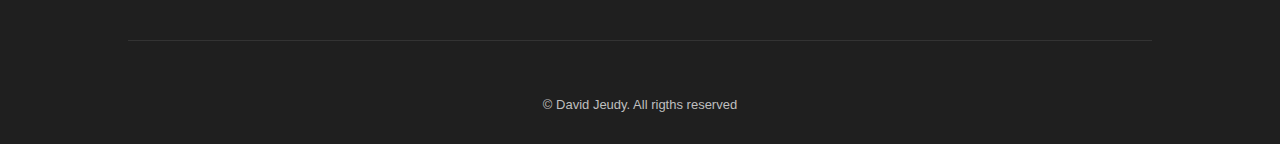
==== commit d1312334: "David Portfolio" ====
--- a/Application/index.html
+++ b/Application/index.html
@@ -28,8 +28,8 @@
         <header class="header" id="header">
             <nav class="nav container">
                 <a href="#" class="nav__logo">
-                    <img class="logo_eksp" src="/assets/img/logekps.png" alt="">
-                    <!-- <i class='bx bxs-watch nav__logo-icon'></i> EKSPONENSYÈL -->
+                    <!-- <img class="logo_eksp" src="/assets/img/logekps.png" alt=""> -->
+                    <i></i> David Jeudy
                 </a>
 
                 <div class="nav__menu" id="nav-menu">
@@ -55,14 +55,8 @@
 
                 <div class="nav__btns">
                     <!-- Theme change button -->
-                    <i class='bx bx-moon change-theme' id="theme-button"></i>
-
-                    <div class="nav__shop" id="cart-shop">
-                        <i class='bx bx-shopping-bag' ></i>
-                    </div>
-
-                    <div class="nav__toggle" id="nav-toggle">
-                        <i class='bx bx-grid-alt' ></i>
+                    <div class="nav__toggle" id="">
+                        <i class='bx:bx-grid-alt' ></i>
                     </div>
                 </div>
             </nav>
@@ -97,15 +91,15 @@
                     </div>
     
                     <div class="home__data">
-                        <h1 class="home__title">Design and build great apps</h1>
+                        <h1 class="home__title">Software Developer</h1>
                         <p class="home__description">
-                            TO LOCAL AND INTERNATIONNAL COMPANIES
+                            Create beautiful apps
                         </p>
                         <span class="home__price">HAITIAN DEV 😎 🇭🇹</span>
 
                         <div class="home__btns">
 
-                            <button class="button home__button">TALK TO A PRO</button>
+                            <button class="button home__button">Contact</button>
                         </div>
                     </div>
                 </div>
@@ -114,7 +108,7 @@
             <!-- Services -->
             <section class="service-wrp" id="services">
                 <h2 class="section__title">
-                    OUR SERVICES
+                    skills
                 </h2>
                 <div class="service-wrp-inner">
                     
@@ -123,30 +117,29 @@
                     <div class="service-card bg-dark">
                         <div class="d-flex">
                             <div class="icon">
-                                <img src="/assets/img/smartphone.png">
+                                <img src="assets/img/smartphone.png">
                             </div>
                             <div class="heading">
                                 <h5>Mobile App Development</h5>
                             </div>
                         </div>
                         <div class="info">
-                            <p>Serspiciatis unde omnis iste natus laudantium, totam rem aperiam.</p>
-                            <a href="" class="info-link">Read More</a>
+                            <a href="" class="info-link">.....</a>
                         </div>
                     </div><!--service-card-->
             
                     <div class="service-card bg-dark">
                         <div class="d-flex">
                             <div class="icon">
-                                <img src="/assets/img/design.png">
+                                <img src="assets/img/design.png">
                             </div>
                             <div class="heading">
                                 <h5>Clean Code</h5>
                             </div>
                         </div>
                         <div class="info">
-                            <p>Serspiciatis unde omnis iste natus laudantium, totam rem aperiam.</p>
-                            <a href="" class="info-link">Read More</a>
+                        
+                            <a href="" class="info-link">.....</a>
                         </div>
                     </div><!--service-card-->
             
@@ -160,40 +153,10 @@
                             </div>
                         </div>
                         <div class="info">
-                            <p>Serspiciatis unde omnis iste natus laudantium, totam rem aperiam.</p>
-                            <a href="" class="info-link">Read More</a>
+                            <a href="" class="info-link">.....</a>
                         </div>
                     </div><!--service-card-->
             
-                    <div class="service-card bg-dark">
-                        <div class="d-flex">
-                            <div class="icon">
-                                <img src="/assets/img/customer-service.png">
-                            </div>
-                            <div class="heading">
-                                <h5>24/7 support</h5>
-                            </div>
-                        </div>
-                        <div class="info">
-                            <p>Serspiciatis unde omnis iste natus laudantium, totam rem aperiam.</p>
-                            <a href="" class="info-link">Read More</a>
-                        </div>
-                    </div><!--service-card-->
-            
-                    <div class="service-card bg-dark">
-                        <div class="d-flex">
-                            <div class="icon">
-                                <img src="/assets/img/online-course.png">
-                            </div>
-                            <div class="heading">
-                                <h5>Online courses</h5>
-                            </div>
-                        </div>
-                        <div class="info">
-                            <p>Serspiciatis unde omnis iste natus laudantium, totam rem aperiam.</p>
-                            <a href="" class="info-link">Read More</a>
-                        </div>
-                    </div><!--service-card-->
             
                 </div>
             </section>
@@ -221,12 +184,12 @@
                     <article class="featured__card">
                         <span class="featured__tag"></span>
 
-                        <img class="pro_image" src="assets/img/project2.png" alt="" class="featured__img">
+                        <img class="pro_image" src="assets/img/projecteks.png" alt="" class="featured__img">
 
                         <div class="featured__data">
                             <h3 class="featured__title">J</h3>
                             <h3 class="featured__title">J</h3>
-                            <span class="featured__price">APELEX</span>
+                            <span class="featured__price">Eksponansyel</span>
                         </div>
 
                         <button class="button featured__button">Visiter</button>
@@ -235,12 +198,12 @@
                     <article class="featured__card">
                         <span class="featured__tag"></span>
 
-                        <img class="pro_image" src="assets/img/project3.png" alt="" class="featured__img">
+                        <img class="pro_image" src="assets/img/voicy.png" alt="" class="featured__img">
 
                         <div class="featured__data">
                             <h3 class="featured__title">J</h3>
                             <h3 class="featured__title">J</h3>
-                            <span class="featured__price">ALLOPHARMA</span>
+                            <span class="featured__price">Voicy</span>
                         </div>
 
                         <button class="button featured__button">Visiter</button>
@@ -253,11 +216,11 @@
                 <div class="story__container grid">
                     <div class="story__data">
                         <h2 class="section__title story__section-title">
-                            BOOTCAMP
+                            Courses
                         </h2>
     
                         <h1 class="story__title">
-                            LEARN WITH BEST DEVELOPPER 
+                            Eksponansyel
                         </h1>
     
                         <p class="story__description">
@@ -311,25 +274,7 @@
                         <li>(509) 34359623</li>
                     </ul>
                 </div>
-                <div class="footer__content">
-                    <h3 class="footer__title">About Us</h3>
-
-                    <ul class="footer__links">
-                        <li>
-                            <a href="#" class="footer__link">Support Center</a>
-                        </li>
-                        <li>
-                            <a href="#" class="footer__link">Customer Support</a>
-                        </li>
-                        <li>
-                            <a href="#" class="footer__link">About Us</a>
-                        </li>
-                        <li>
-                            <a href="#" class="footer__link">Copy Right</a>
-                        </li>
-                    </ul>
-                </div>
-
+                
                 <div class="footer__content">
                     <h3 class="footer__title">Projects</h3>
 
@@ -338,14 +283,12 @@
                             <a href="#" class="footer__link">allopharma</a>
                         </li>
                         <li>
-                            <a href="#" class="footer__link">allopharma</a>
+                            <a href="#" class="footer__link">Eksponansyel</a>
                         </li>
                         <li>
-                            <a href="#" class="footer__link">allopharma</a>
-                        </li>
-                        <li>
-                            <a href="#" class="footer__link">allopharma</a>
-                        </li>
+                            <a href="#" class="footer__link">Voicy Hacking Tools</a>
+                        </li>
+                       
                     </ul>
                 </div>
 
@@ -353,11 +296,11 @@
                     <h3 class="footer__title">Social</h3>
 
                     <ul class="footer__social">
-                        <a href="https://www.facebook.com/" target="_blank" class="footer__social-link">
+                        <a href="facebook.com" target="_blank" class="footer__social-link">
                             <i class='bx bxl-facebook'></i>
                         </a>
 
-                        <a href="https://twitter.com/" target="_blank" class="footer__social-link">
+                        <a href="youtube.com" target="_blank" class="footer__social-link">
                             <i class='bx bxl-twitter' ></i>
                         </a>
 
@@ -368,7 +311,7 @@
                 </div>
             </div>
 
-            <span class="footer__copy">&#169; EKSPONENSYÈL. All rigths reserved</span>
+            <span class="footer__copy">&#169; David Jeudy. All rigths reserved</span>
         </footer>
 
         <!--=============== SCROLL UP ===============-->
